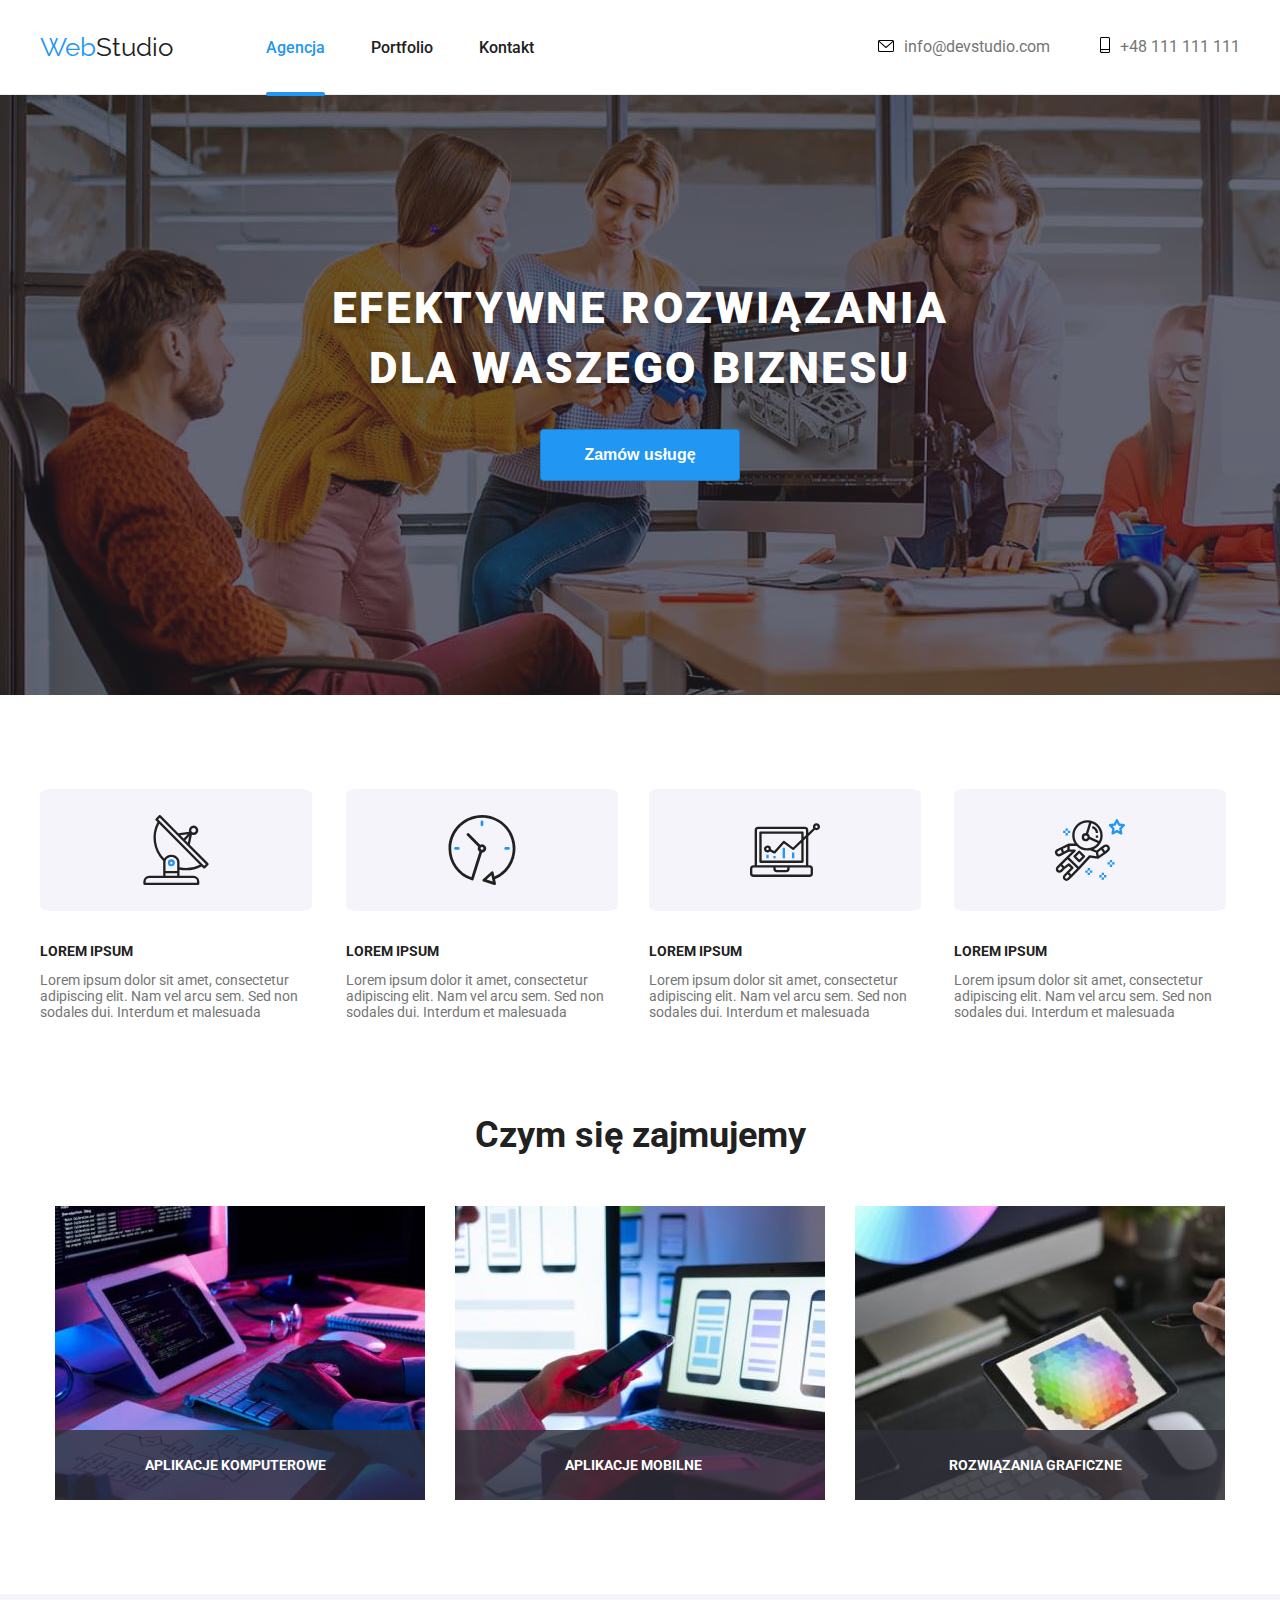
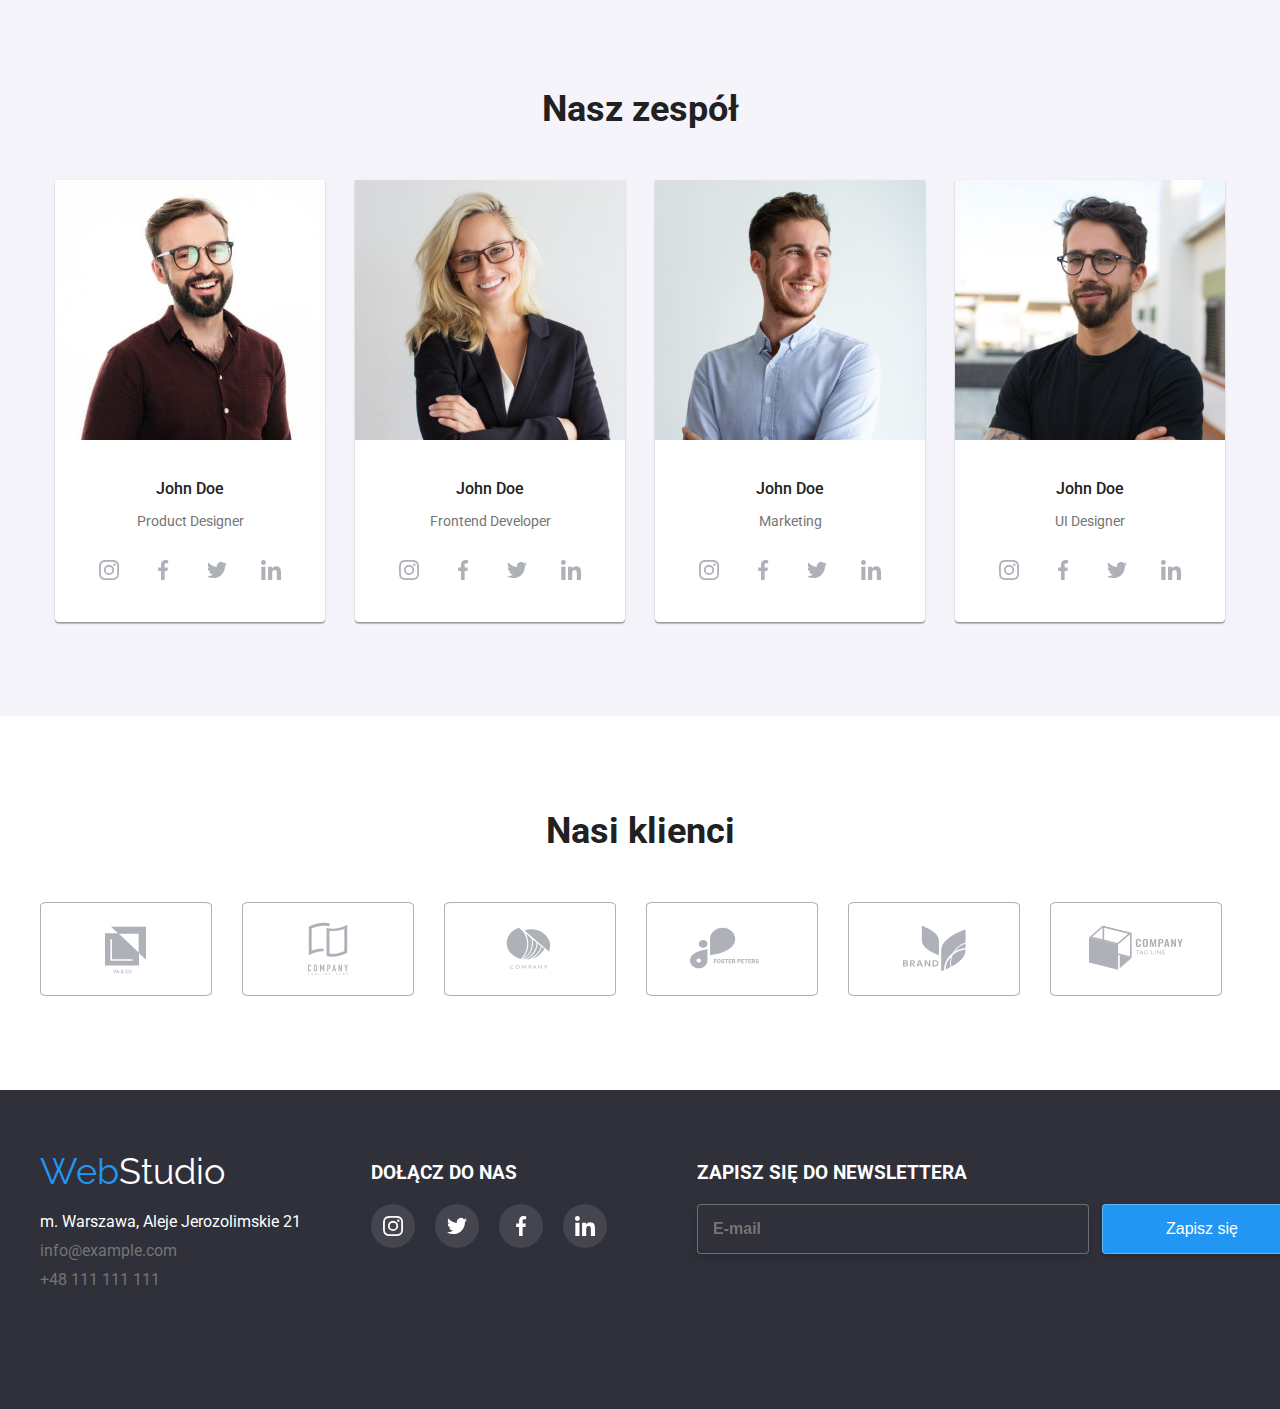
==== index.html @ e5d0d191 "Add files via upload" ====
<!DOCTYPE html>
<html lang="pl">
  <head>
    <meta charset="UTF-8" />
    <meta http-equiv="X-UA-Compatible" content="IE=edge" />
    <meta name="viewport" content="width=device-width, initial-scale=1.0" />
    <link rel="preconnect" href="https://fonts.googleapis.com" />
    <link rel="preconnect" href="https://fonts.gstatic.com" crossorigin />
    <link
      rel="stylesheet"
      href="./css/modern-normalize.css"
    />
    <link
      href="https://fonts.googleapis.com/css2?family=Kaushan+Script&family=Raleway:wght@700&family=Roboto:ital,wght@0,100;0,400;0,500;0,700;0,900;1,700&display=swap"
      rel="stylesheet"
    />
    <link rel="stylesheet" href="css/styles.css" />

    <title>Studio</title>
  </head>
  <body>
      <header class="main-header header-border">
        <div class="container main-header">
        <a class="logo" href="index.html" target="_blank">
          <span class="logo-web">Web</span>Studio</a
        >
       
        <nav>
          <ul class="social-links">
            <li>
              <a class="link active" href="index.html" target="_blank">Agencja</a>
            </li>
            <li>
              <a class="link" href="portfolio.html" target="_blank"
                >Portfolio</a
              >
            </li>
            <li>
              <a class="link" href="kontakt.html" target="_blank">Kontakt</a>
            </li></ul>
        </nav>
        <ul class="contact-style">
          <li> 
            <a class="mail" href="mailto:info@devstudio.com"
              > <svg width="16" height="12" class="icons-mail icons-header">
                <use  href="./images/icons.svg#message"></use>
              </svg>info@devstudio.com</a
            >
          </li>
          <li>
            <a class="tel" href="tel:+48111111111">
              <svg  width="10" height="16"class="icons-tel icons-header"><use href="./images/icons.svg#phone"></use></svg>+48 111 111 111</a>
          </li>
        </ul></div>
      </header>
      <main>
        <section class="section button-bg bg-img">
          <div class="container h1-styles">
            <h1 class="head1">
              EFEKTYWNE ROZWIĄZANIA<br />DLA WASZEGO BIZNESU
            </h1>
            <button type="submit" class="first-button" data-modal-open>Zamów usługę</button>
          </div>
        </section>
        <section class="section">
          <div class="container">
          <ul class="parent-style">
            <li class="solutions-desc">
              <div class="advantages-style"><svg class="advantages"><use href="./images/icons.svg#satelite"></use></svg></div>
              <h3 class="header3-style">LOREM IPSUM</h3>
              <p class="paragraph-desc">
                Lorem ipsum dolor sit amet, consectetur adipiscing elit. Nam vel
                arcu sem. Sed non sodales dui. Interdum et malesuada
              </p>
            </li>
            <li class="solutions-desc">
              <div class="advantages-style"><svg class="advantages"><use href="./images/icons.svg#clock"></use></svg></div>
              <h3 class="header3-style">LOREM IPSUM</h3>
              <p class="paragraph-desc">
                Lorem ipsum dolor it amet, consectetur adipiscing elit. Nam vel
                arcu sem. Sed non sodales dui. Interdum et malesuada
              </p>
            </li>
            <li class="solutions-desc">
              <div class="advantages-style"><svg class="advantages"><use href="./images/icons.svg#diagram"></use></svg></div>
              <h3 class="header3-style">LOREM IPSUM</h3>
              <p class="paragraph-desc">
                Lorem ipsum dolor sit amet, consectetur adipiscing elit. Nam vel
                arcu sem. Sed non sodales dui. Interdum et malesuada
              </p>
            </li>
            <li class="solutions-desc">
              <div class="advantages-style"><svg class="advantages"><use href="./images/icons.svg#astronaut"></use></svg></div>
              <h3 class="header3-style">LOREM IPSUM</h3>
              <p class="paragraph-desc">
                Lorem ipsum dolor sit amet, consectetur adipiscing elit. Nam vel
                arcu sem. Sed non sodales dui. Interdum et malesuada
              </p>
            </li>
          </ul></div>
        </section>
        <section class="section wwd">
          <div class="container">
          <h2 class="header2-style ">Czym się zajmujemy</h2>
          <ul class="work-spaces">
            <li class="work-area">
           <div class="work-desc">
            <p class="work-text dap">APLIKACJE KOMPUTEROWE</p></div>
              <img
                src="images/box1.jpg"
                width="370"
                height="294"
                alt="programowanie"
              />
            </li>
            <li class="work-area">
              <div class="work-desc">
                <p class="work-text mba">APLIKACJE MOBILNE</p></div>
              <img
                src="images/box2.jpg"
                width="370"
                height="294"
                alt="testowanie"
              />
            </li>
            <li class="work-area">
              <div class="work-desc">
                <p class="work-text gs">ROZWIĄZANIA GRAFICZNE</p></div>
              <img
                src="images/box3.jpg"
                width="370"
                height="294"
                alt="wizualizacja"
              />
            </li>
          </ul>
        </section></div>
        <section class="section team-bg">
          <div class="container">
            <h2 class="header2-style">Nasz zespół</h2>
            <ul class="cards-style">
              <li class="cards-style">
                <figure class="team-cards">
                  <img
                    src="images/img1.jpg"
                    width="270"
                    height="260"
                    alt=" John Doe product designer"
                  />
                  <figcaption>
                    <h3 class="mates-name">John Doe</h3>
                    <p class="workplace-style">Product Designer</p>
                    <div class="sc-mg">
                      <ul class="mates-list">
                      <li><a class="items-mates" href="#"><svg class="social-items" width="20" height="20"><use href="./images/icons.svg#instagram"></use></svg></a></li>
                      <li><a class="items-mates" href="#"><svg  class="social-items" width="20" height="20"><use href="./images/icons.svg#facebook"></use></svg></a></li>
                      <li><a class="items-mates" href="#"><svg class="social-items" width="20" height="20"><use href="./images/icons.svg#twitter"></use></svg></a></li>
                      <li><a class="items-mates" href="#"><svg  class="social-items" width="20" height="20"><use href="./images/icons.svg#linkedin"></use></svg></a></li>
                    </ul>
                    </div>
                  </figcaption>
                </figure>
              </li>
              <li class="cards-style">
                <figure class="team-cards">
                  <img
                    src="images/img2.jpg"
                    width="270"
                    height="260"
                    alt="John Doe Frontend Developer"
                  />
                  <figcaption>
                    <h3 class="mates-name">John Doe</h3>
                    <p class="workplace-style">Frontend Developer</p>
                    <div class="sc-mg">
                      <ul class="mates-list">
                      <li><a class="items-mates" href="#"><svg class="social-items" width="20" height="20"><use href="./images/icons.svg#instagram"></use></svg></a></li>
                      <li><a class="items-mates" href="#"><svg  class="social-items" width="20" height="20"><use href="./images/icons.svg#facebook"></use></svg></a></li>
                      <li><a class="items-mates" href="#"><svg class="social-items" width="20" height="20"><use href="./images/icons.svg#twitter"></use></svg></a></li>
                      <li><a class="items-mates" href="#"><svg  class="social-items" width="20" height="20"><use href="./images/icons.svg#linkedin"></use></svg></a></li>
                    </ul>
                    </div>
                  </figcaption>
                </figure>
              </li>
              <li class="cards-style">
                <figure class="team-cards">
                  <img
                    src="images/img3.jpg"
                    width="270"
                    height="260"
                    alt="John Doe Marketing"
                  />
                  <figcaption>
                    <h3 class="mates-name">John Doe</h3>
                    <p class="workplace-style">Marketing</p>
                    <div class="sc-mg">
                      <ul class="mates-list">
                      <li><a class="items-mates" href="#"><svg class="social-items" width="20" height="20"><use href="./images/icons.svg#instagram"></use></svg></a></li>
                      <li><a class="items-mates" href="#"><svg  class="social-items" width="20" height="20"><use href="./images/icons.svg#facebook"></use></svg></a></li>
                      <li><a class="items-mates" href="#"><svg class="social-items" width="20" height="20"><use href="./images/icons.svg#twitter"></use></svg></a></li>
                      <li><a class="items-mates" href="#"><svg  class="social-items" width="20" height="20"><use href="./images/icons.svg#linkedin"></use></svg></a></li>
                    </ul>
                    </div>
                  </figcaption>
                </figure>
              </li>
              <li class="cards-style">
                <figure class="team-cards">
                  <img
                    src="images/img4.jpg"
                    width="270"
                    height="260"
                    alt="John Doe UI Designer"
                  />
                  <figcaption>
                    <h3 class="mates-name">John Doe</h3>
                    <p class="workplace-style">UI Designer</p>
                    <div class="sc-mg">
                      <ul class="mates-list">
                      <li><a class="items-mates" href="#"><svg class="social-items" width="20" height="20"><use href="./images/icons.svg#instagram"></use></svg></a></li>
                      <li><a class="items-mates" href="#"><svg  class="social-items" width="20" height="20"><use href="./images/icons.svg#facebook"></use></svg></a></li>
                      <li><a class="items-mates" href="#"><svg class="social-items" width="20" height="20"><use href="./images/icons.svg#twitter"></use></svg></a></li>
                      <li><a class="items-mates" href="#"><svg  class="social-items" width="20" height="20"><use href="./images/icons.svg#linkedin"></use></svg></a></li>
                    </ul>
                    </div>
                  </figcaption>
                </figure>
              </li>
            </ul>
          </div>
        </section>
        <section class="section">
          <div class="container">
            <h2 class="clients">Nasi klienci</h2>
            <ul class="clients-style">
              <li class="customers"><a><svg width="106" height="60"><use class="customers-style" href="./images/icons.svg#logo1"></use></svg></a></li>
              <li class="customers"><a><svg width="106" height="60"><use class="customers-style" href="./images/icons.svg#logo2"></use></svg></a></li>
              <li class="customers"><a><svg width="106" height="60"><use class="customers-style" href="./images/icons.svg#logo3"></use></svg></a></li>
              <li class="customers"><a><svg width="106" height="60"><use class="customers-style" href="./images/icons.svg#logo4"></use></svg></a></li>
              <li class="customers"><a><svg width="106" height="60"><use class="customers-style" href="./images/icons.svg#logo5"></use></svg></a></li>
              <li class="customers"><a><svg width="106" height="60"><use class="customers-style" href="./images/icons.svg#logo6"></use></svg></a></li>
            </ul>
          </div>
        </section>
      </main>
        <footer class="ftr-style">
          <div class="container footer-style">
          <div>
            <a class="logo-ftr" href="index.html" class="logo" target="_blank">
            <span class="logo-web">Web</span>Studio</a>
          <adress>
            <ul class="ftr-links">
              <li>
                <a class="ftr-address" href="addres.html"
                  >m. Warszawa, Aleje Jerozolimskie 21</a
                >
              <li>
                <a class="ftr-mail" href="mailto:info@example.com"
                  >info@example.com</a
                >
              </li>
              <li>
                <a class="ftr-tel" href="tel:+48111111111">+48 111 111 111</a>
              </li>
            </ul></adress></div>
          <div class="join-us">
            <h3 class="join"> DOŁĄCZ DO NAS</h3>
            <ul class="join-list">
            <li><a class="circle" href="#"><svg width="20" height="20"><use class="social-items-pf" href="./images/icons.svg#instagram"></use></svg></a></li>
            <li><a class="circle" href="#"><svg width="20" height="20"><use class="social-items-pf" href="./images/icons.svg#twitter"></use></svg></a></li>
            <li><a class="circle"href="#"><svg width="20" height="20"><use class="social-items-pf" href="./images/icons.svg#facebook"></use></svg></a></li>
            <li><a class="circle" href="#"><svg width="20" height="20"><use class="social-items-pf" href="./images/icons.svg#linkedin"></use></svg></a></li>
            </ul>
          </div>
          <div class="join-us">
            <h3 class="join"> ZAPISZ SIĘ DO NEWSLETTERA</h3>
            <form>
            <label>
              <input type="email" name="email" class="signup-form" placeholder="E-mail"/>
            </label>
          </form><div class="btn-submit-ftr">
          <button type="submit" class="sign-up-btn" data-modal-open>Zapisz się</button>
          </div></div></div>

          <div class="overlay is-hidden" data-modal>    
          <div class="modal"><button type="button" data-modal-close class="close-btn">X</button>
            </div>
          </div>
        </footer>
        <script src="./js/modal.js">
        </script>
  </body>

</html>
---- css/styles.css ----
:root {
  --color: #212121;
  --logo-color: #2196f3;
  --logo-ftr: #ffffff;
  --background: #e5e5e5;
  --paragraph-color: #757575;
  --team-background-color: #f5f4fa;
  --ftr-background: #2f303a;
  --border-color: #eeeeee;
  --header-border: #ececec;
  --social-items: rgba(175, 177, 184, 1);
  --social-items-bg: rgba(255, 255, 255, 0.1);
  --team-icons: #afb1b8;
}
:hover,
:focus {
  transition: 250ms cubic-bezier(0.4, 0, 0.2, 1);
}
* {
  padding: 0;
  margin: 0;
}
body {
  font-family: "Roboto", sans-serif;
  color: var(--color);
}
.container {
  width: 1200px;
  margin: 0 auto;
}

.main-header {
  display: flex;
  align-items: center;
}
.header-border {
  border-bottom: 1px solid var(--header-border);
  padding: 32px 0;
}

.logo {
  font-family: "Raleway";
  font-size: 26px;
  text-decoration: none;
  color: var(--color);
  display: flex;
  margin-right: 93px;
}

.logo-web {
  color: var(--logo-color);
}

.social-links {
  text-decoration: none;
  display: inline-flex;
  list-style: none;
  font-weight: 500;
  align-items: center;
  text-decoration: none;
  column-gap: 46px;
  color: var(--color);
}

.link {
  text-decoration: none;
  color: var(--color);
  list-style: none;
  display: flex;
  align-items: center;
}
.link:hover,
.link:focus {
  color: var(--logo-color);
}
.active {
  color: var(--logo-color);
  position: relative;
}
.active::after {
  background: var(--logo-color);
  border-radius: 2px;
  position: absolute;
  content: "";
  width: 100%;
  height: 4px;
  bottom: -39px;
}

.contact-style {
  text-decoration: none;
  display: flex;
  list-style: none;
  color: var(--paragraph-color);
  column-gap: 20px;
  margin-left: auto;
}
.contact-style a:hover svg {
  fill: var(--logo-color);
}
.icons-mail {
  margin-right: 10px;
  display: inline-flex;
}
.icons-tel {
  margin-left: 30px;
  margin-right: 10px;
}
.icons-header:hover,
.icons-header:focus {
  fill: var(--logo-color);
}

.mail {
  text-decoration: none;
  color: var(--paragraph-color);
  list-style: none;
}
.mail:hover,
.mail:focus {
  color: var(--logo-color);
}

.tel {
  text-decoration: none;
  color: var(--paragraph-color);
  list-style: none;
  display: inline-flex;
}
.tel:hover,
.tel:focus {
  color: var(--logo-color);
}

.section {
  padding-top: 94px;
  padding-bottom: 94px;
}
.button-bg {
  background-color: var(--ftr-background);
}
.h1-styles {
  padding-top: 90px;
  padding-bottom: 90px;
}
.bg-img {
  background: var(--color);
  background: linear-gradient(
      to right,
      rgba(47, 48, 58, 0.4),
      rgba(47, 48, 58, 0.4)
    ),
    url("../images/Img15.jpg");
  background-repeat: no-repeat;
  background-size: cover;
  max-width: 1600px;
  margin: 0 auto;
}
.head1 {
  text-align: center;
  justify-content: center;
  display: flex;
  font-size: 44px;
  letter-spacing: 0.06em;
  color: var(--logo-ftr);
  line-height: 1.36;
  text-shadow: 0px 4px 4px rgba(0, 0, 0, 0.25);
  font-weight: 900;
  line-height: 1, 37;
}
.first-button {
  background-color: var(--logo-color);
  color: var(--logo-ftr);
  text-align: center;
  font-size: 16px;
  cursor: pointer;
  font-weight: 700;
  line-height: 1.9;
  display: flex;
  justify-content: center;
  margin: 30px auto;
  width: 200px;
  border: 1px solid rgba(0, 0, 0, 0.15);
  border-radius: 4px;
  padding: 10px 40px;
}

.parent-style {
  display: flex;
  align-items: center;
  column-gap: 20px;
}
.solutions-desc {
  display: flex;
  flex-direction: column;
  text-decoration: none;
  text-align: center;
  list-style: none;
}
.advantages {
  align-items: center;
  fill: var(--team-background-color);
  width: 70px;
  height: 70px;
  margin-top: 25px;
}
.advantages-style {
  width: 270px;
  height: 120px;
  background-color: var(--team-background-color);
  border: 1px solid var(--team-background-color);
  border-radius: 4%;
  margin-bottom: 30px;
}

.header3-style {
  font-size: 14px;
  font-weight: 700;
  line-height: 1.5;
  text-decoration: none;
  display: flex;
  padding-bottom: 10px;
}
.paragraph-desc {
  font-size: 14px;
  text-decoration: none;
  color: var(--paragraph-color);
  display: flex;
  text-align: left;
}
.team-bg {
  background-color: var(--team-background-color);
}

.header2-style {
  font-size: 36px;
  color: var(--color);
  text-align: center;
  display: block;
  margin-bottom: 50px;
  border-radius: 4px;
}
.wwd {
  padding-top: 0px;
}
.work-spaces {
  display: flex;
  align-items: center;
  text-decoration: none;
  list-style: none;
  justify-content: center;
  column-gap: 30px;
}
.work-area {
  text-decoration: none;
  justify-content: center;
  list-style: none;
  display: flex;
  align-items: center;
  position: relative;
  bottom: 0;
}
.work-desc {
  position: absolute;
  width: 100%;
  height: 70px;
  background: rgba(47, 48, 58, 0.8);
  left: 210x;
  bottom: 0;
}
.work-text {
  color: var(--logo-ftr);
  position: absolute;
  display: flex;
  text-align: center;
  justify-content: center;
  font-weight: 700;
  font-size: 14px;
  line-height: 16px;
  text-transform: uppercase;
}
.dap {
  padding: 27px 90px;
}
.mba {
  padding: 27px 110px;
}
.gs {
  padding: 27px 94px;
}
.cards-style {
  display: flex;
  column-gap: 30px;
  justify-content: center;
  text-align: center;
}
.team-cards {
  box-shadow: 0px 1px 3px rgba(0, 0, 0, 0.12), 0px 1px 1px rgba(0, 0, 0, 0.14),
    0px 2px 1px rgba(0, 0, 0, 0.2);
  border-radius: 0px 0px 4px 4px;
  line-height: 1.5;
  display: inline;
  justify-content: center;
  text-align: center;
  background-color: var(--logo-ftr);
}
.mates-name {
  font-size: 16px;
  font-weight: 500;
  text-decoration: none;
  display: flex;
  justify-content: center;
  text-align: center;
  padding: 30px 99px 10px;
}
.workplace-style {
  font-size: 14px;
  font-weight: 400px;
  text-decoration: none;
  color: var(--paragraph-color);
  display: flex;
  justify-content: center;
  text-align: center;
}
.sc-mg {
  margin-top: 16px;
}
.mates-list {
  list-style: none;
  display: flex;
  justify-content: center;
  align-items: center;
  column-gap: 10px;
  margin-bottom: 30px;
}

.items-mates {
  display: flex;
  align-items: center;
  justify-content: center;
  fill: var(--team-icons);
  width: 44px;
  height: 44px;
  border-radius: 50%;
}
.items-mates:hover {
  background-color: var(--logo-color);
  display: flex;
  justify-content: center;
  align-items: center;
  width: 44px;
  height: 44px;
}
.items-mates:hover svg {
  fill: var(--logo-ftr);
}
.social-items {
  fill: var(--team-icons);
  column-gap: 30px;
  align-items: center;
  cursor: pointer;
  display: flex;
}
.clients {
  font-size: 36px;
  text-align: center;
  font-weight: 700;
}
.clients-style {
  list-style: none;
  display: inline-flex;
  gap: 30px;
  align-items: center;
  margin-top: 50px;
}

.customers {
  border: 1px solid var(--social-items);
  border-radius: 4%;
  display: flex;
  justify-content: center;
  align-items: center;
  width: 170px;
  height: 92px;
  cursor: pointer;
}
.customers a {
  display: flex;
  justify-content: center;
  align-items: center;
  width: 100%;
  height: 100%;
}
.customers:hover {
  border: 1px solid var(--logo-color);
}
.customers a:hover svg {
  --social-items: var(--logo-color);
}

.customers-style {
  fill: var(--social-items);
  padding: 18px 32px;
}
.ftr-style {
  background-color: var(--ftr-background);
  text-decoration: none;
  display: block;
  align-items: center;
  padding: 60px 0px;
}
.footer-style {
  display: flex;
}
.logo-ftr {
  color: var(--logo-ftr);
  text-decoration: none;
  font-size: 36px;
  font-family: "Raleway";
  display: block;
  align-items: center;
}
.ftr-address {
  color: var(--logo-ftr);
  cursor: pointer;
  text-decoration: none;
  list-style: none;
}
.ftr-road {
  list-style: none;
  text-decoration: none;
}
.ftr-links {
  list-style: none;
  margin-top: 20px;
}

.ftr-mail {
  color: var(--paragraph-color);
  padding-top: 10px;
  list-style: none;
  text-decoration: none;
  display: block;
  align-items: center;
}
.ftr-mail:hover,
.ftr-mail:focus {
  color: var(--logo-color);
}
.ftr-tel {
  color: var(--paragraph-color);
  padding-top: 10px;
  display: block;
  list-style: none;
  text-decoration: none;
  padding-bottom: 60px;
}
.ftr-tel:hover,
.ftr-tel:focus {
  color: var(--logo-color);
}
.join-us {
  flex-direction: column;
  justify-content: center;
  gap: 30px;
  margin-top: 12px;
  margin-left: 70px;
}

.join {
  color: var(--logo-ftr);
  justify-content: center;
}
.join-list {
  list-style: none;
  display: flex;
}

.signup-form {
  background-color: var(--ftr-background);
  font-size: 16px;
  cursor: pointer;
  font-weight: 700;
  display: flex;
  justify-content: center;
  border-radius: 4px;
  position: absolute;
  width: 360px;
  border: 1px solid rgba(255, 255, 255, 0.3);
  filter: drop-shadow(0px 4px 4px rgba(0, 0, 0, 0.15));
  border-radius: 4px;
  margin-top: 20px;
  padding: 15px;
  font-weight: 400px;
}
.btn-submit-ftr {
  margin-top: 20px;
  margin-left: 405px;
}
.sign-up-btn {
  position: absolute;
  width: 200px;
  height: 50px;
  background-color: var(--logo-color);
  box-shadow: 0px 4px 4px rgba(0, 0, 0, 0.15);
  border: 1px solid rgba(255, 255, 255, 0.3);
  border-radius: 4px;
  cursor: pointer;
  color: var(--logo-ftr);
  font-weight: 700px;
  font-size: 16px;
  display: flex;
  justify-content: center;
  align-items: center;
}
.circle {
  padding: 12px;
  background-color: var(--social-items-bg);
  border-radius: 50%;
  display: flex;
  align-items: center;
  justify-content: center;
  margin-top: 20px;
  margin-right: 20px;
}
.circle:hover {
  background-color: var(--logo-color);
}
.circle:hover svg {
  fill: var(--logo-color);
}
.email {
  margin-bottom: 20px;
  background-color: var(--ftr-background);
}
.overlay {
  position: fixed;
  width: 100%;
  height: 100%;
  left: 0;
  top: 0;
  background-color: rgba(0, 0, 0, 0.2);
  display: flex;
  justify-content: center;
  align-items: center;
  transition: 250ms ease-in-out;
}
.is-hidden {
  pointer-events: none;
  visibility: hidden;
  opacity: 0;
  transform: translateX(-50%) translateY(-50%) scale(0) rotate(0deg)
    skew(40deg, 40deg);
  cursor: pointer;
}
.modal {
  width: 528px;
  height: 581px;
  background-color: #ffffff;
  position: relative;
}
.close-btn {
  width: 30px;
  height: 30px;
  border-radius: 50%;
  border: 1px solid rgba(0, 0, 0, 0.1);
  position: absolute;
  top: 8px;
  right: 8px;
  cursor: pointer;
}
.social-items-pf {
  fill: var(--logo-ftr);
  column-gap: 10px;
  align-items: center;
  cursor: pointer;
}

.button-items {
  display: flex;
  justify-content: center;
  align-items: center;
  margin-bottom: 50px;
  list-style: none;
  text-decoration: none;
  column-gap: 8px;
}
.btn-types {
  font-size: 16px;
  cursor: pointer;
  font-weight: 500;
  text-decoration: none;
  display: inline-flex;
  text-align: center;
  padding: 6px 20px;
  justify-content: center;
  gap: 10px;
  border: 1px solid var(--border-color);
  border-radius: 6%;
}
.btn-types:hover,
.btn-types:focus {
  background-color: var(--logo-color);
  color: var(--logo-ftr);
  box-shadow: 0px 3px 1px rgba(0, 0, 0, 0.1), 0px 1px 2px rgba(0, 0, 0, 0.08),
    0px 2px 2px rgba(0, 0, 0, 0.12);
}
.btn-types:active {
  background-color: var(--logo-color);
  color: var(--logo-ftr);
}
.cards-style-pf {
  display: flex;
  justify-content: center;
  flex-wrap: wrap;
  gap: 30px;
}
.projects-pf {
  align-items: center;
  justify-content: center;
  border-left: 1px solid var(--border-color);
  border-right: 1px solid var(--border-color);
  border-bottom: 1px solid var(--border-color);
  list-style: none;
}
.projects-pf:hover {
  box-shadow: 0px 3px 1px rgba(0, 0, 0, 0.1), 0px 1px 2px rgba(0, 0, 0, 0.08),
    0px 2px 2px rgba(0, 0, 0, 0.12);
  cursor: pointer;
}
.projects-pf:hover .cards-overlay {
  transform: translateY(0);
  opacity: 1;
}
.img-box {
  overflow: hidden;
  position: relative;
}
.cards-overlay {
  position: absolute;
  top: 0;
  left: 0;
  width: 100%;
  height: 100%;
  background-color: rgba(33, 150, 243, 0.9);
  transform: translateY(100%);
  transition: 250ms cubic-bezier(0.4, 0, 0.2, 1);
  opacity: 0;
}
.cards-desc {
  font-family: "Roboto";
  font-weight: 400;
  font-size: 18px;
  line-height: 28px;
  color: var(--logo-ftr);
  padding: 49px 45px 49px 24px;
}
.img-pf {
  vertical-align: bottom;
}
.h3pf {
  padding: 20px 24px 4px 24px;
}
.paragraph-pf {
  font-size: 14px;
  text-decoration: none;
  color: var(--paragraph-color);
  display: flex;
  align-items: center;
  padding: 0 24px 20px;
}
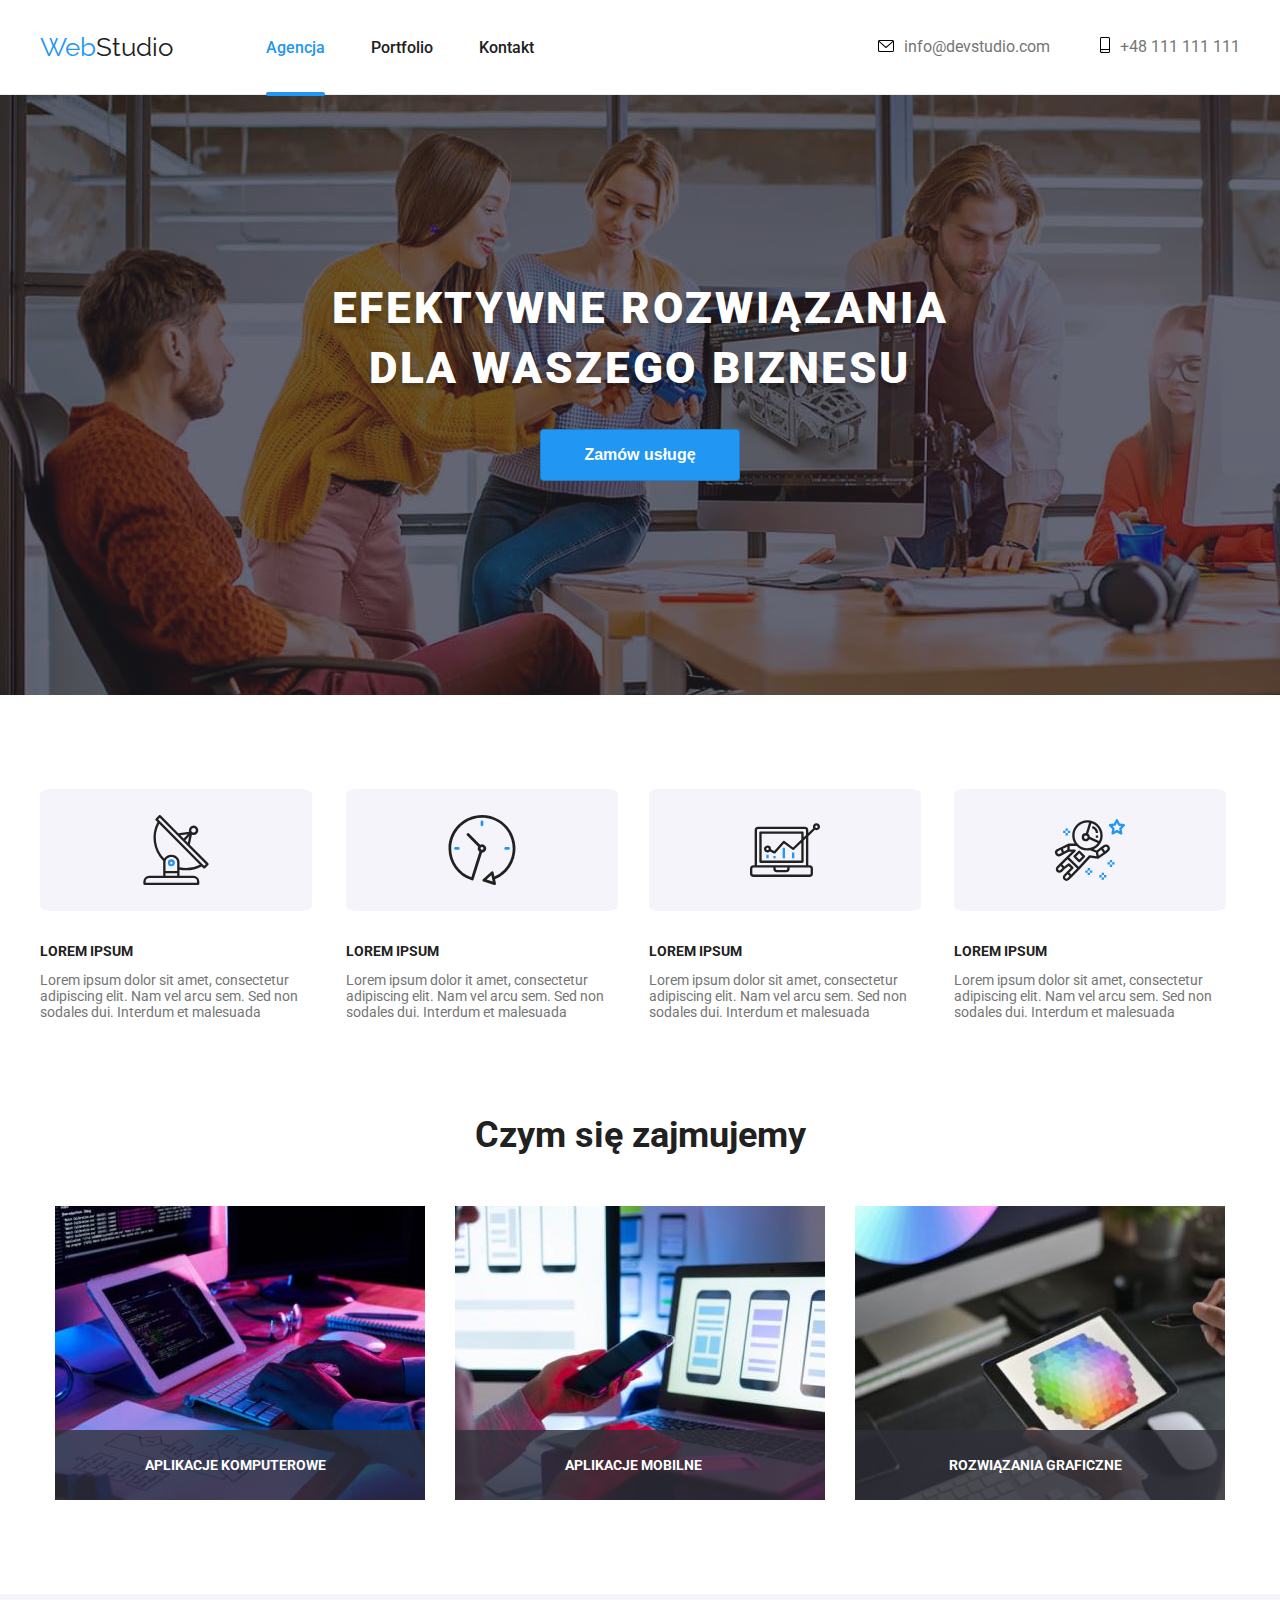
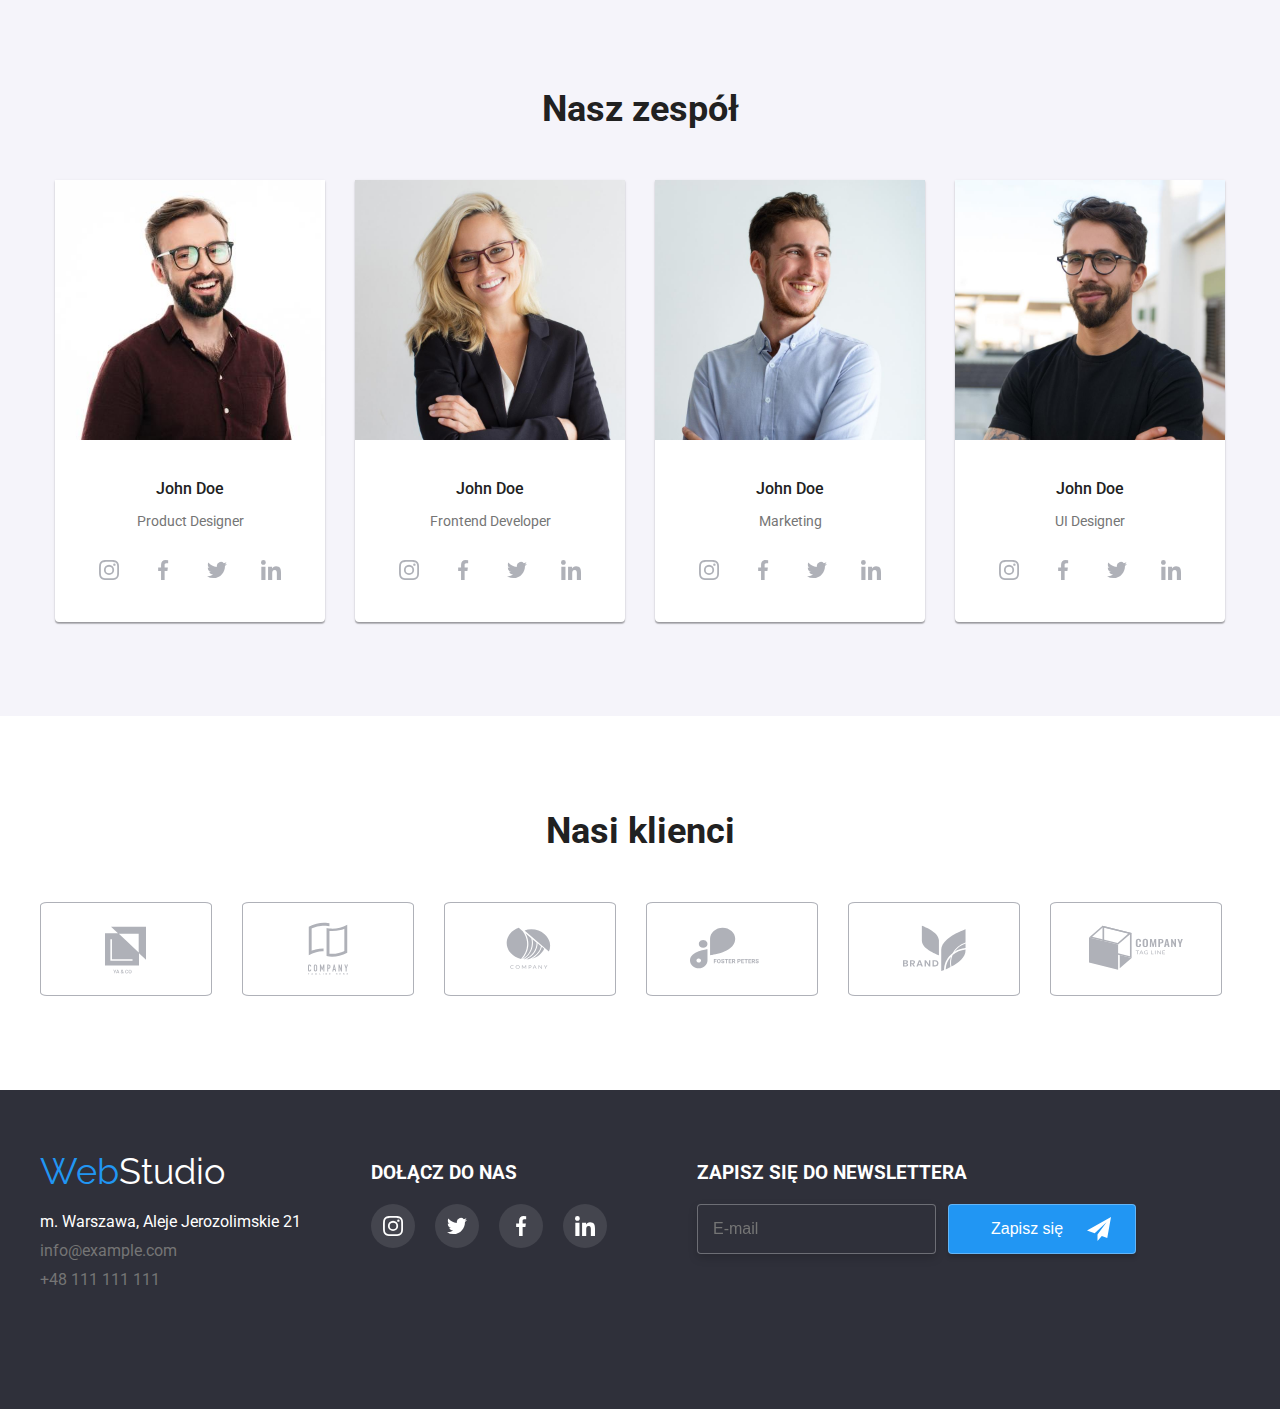
==== commit 9dcdc5eb: "Add files via upload" ====
--- a/index.html
+++ b/index.html
@@ -275,13 +275,16 @@
           </div>
           <div class="join-us">
             <h3 class="join"> ZAPISZ SIĘ DO NEWSLETTERA</h3>
-            <form>
+            <form class="sign-up-form">
             <label>
-              <input type="email" name="email" class="signup-form" placeholder="E-mail"/>
+              <input type="email" name="email" class="signup-input" placeholder="E-mail"/>
             </label>
-          </form><div class="btn-submit-ftr">
-          <button type="submit" class="sign-up-btn" data-modal-open>Zapisz się</button>
-          </div></div></div>
+          <button type="submit" class="sign-up-btn" >
+            Zapisz się
+            <svg width="24" height="24"><use href="./images/icons.svg#form-send"></use></svg>
+          </button>
+        </form>  
+      </div>
 
           <div class="overlay is-hidden" data-modal>    
           <div class="modal"><button type="button" data-modal-close class="close-btn">X</button>
--- a/css/styles.css
+++ b/css/styles.css
@@ -475,32 +475,29 @@
   list-style: none;
   display: flex;
 }
-
-.signup-form {
+.sign-up-form {
+  display: flex;
+  align-items: center;
+  margin-top: 20px;
+  column-gap: 12px;
+}
+.signup-input {
   background-color: var(--ftr-background);
   font-size: 16px;
   cursor: pointer;
-  font-weight: 700;
-  display: flex;
-  justify-content: center;
+  font-weight: 400;
   border-radius: 4px;
-  position: absolute;
-  width: 360px;
   border: 1px solid rgba(255, 255, 255, 0.3);
   filter: drop-shadow(0px 4px 4px rgba(0, 0, 0, 0.15));
   border-radius: 4px;
-  margin-top: 20px;
   padding: 15px;
-  font-weight: 400px;
-}
-.btn-submit-ftr {
-  margin-top: 20px;
-  margin-left: 405px;
+}
+.signup-input:hover,
+.signup-input:focus {
+  background-color: var(--ftr-background);
 }
 .sign-up-btn {
-  position: absolute;
-  width: 200px;
-  height: 50px;
+  padding: 12px 24px 12px 42px;
   background-color: var(--logo-color);
   box-shadow: 0px 4px 4px rgba(0, 0, 0, 0.15);
   border: 1px solid rgba(255, 255, 255, 0.3);
@@ -512,6 +509,10 @@
   display: flex;
   justify-content: center;
   align-items: center;
+  column-gap: 24px;
+}
+.sign-up-btn svg {
+  fill: #ffffff;
 }
 .circle {
   padding: 12px;
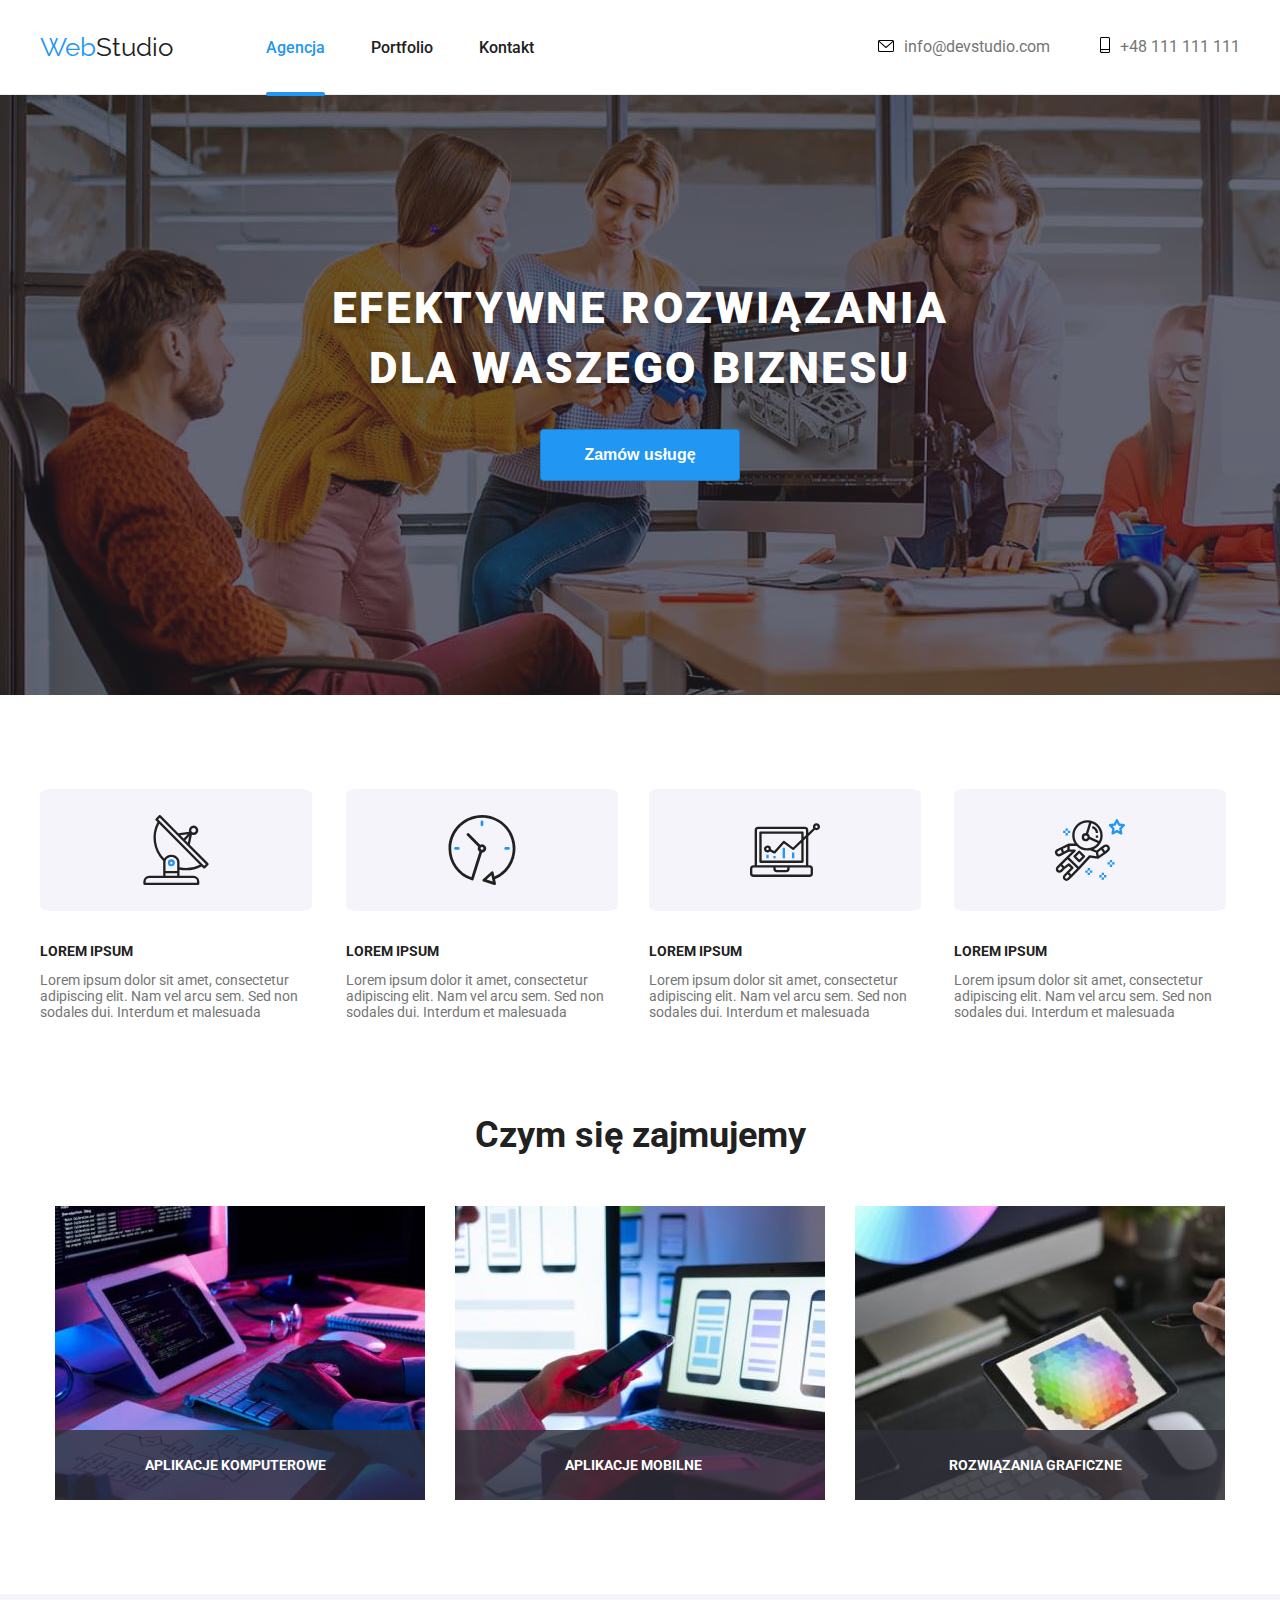
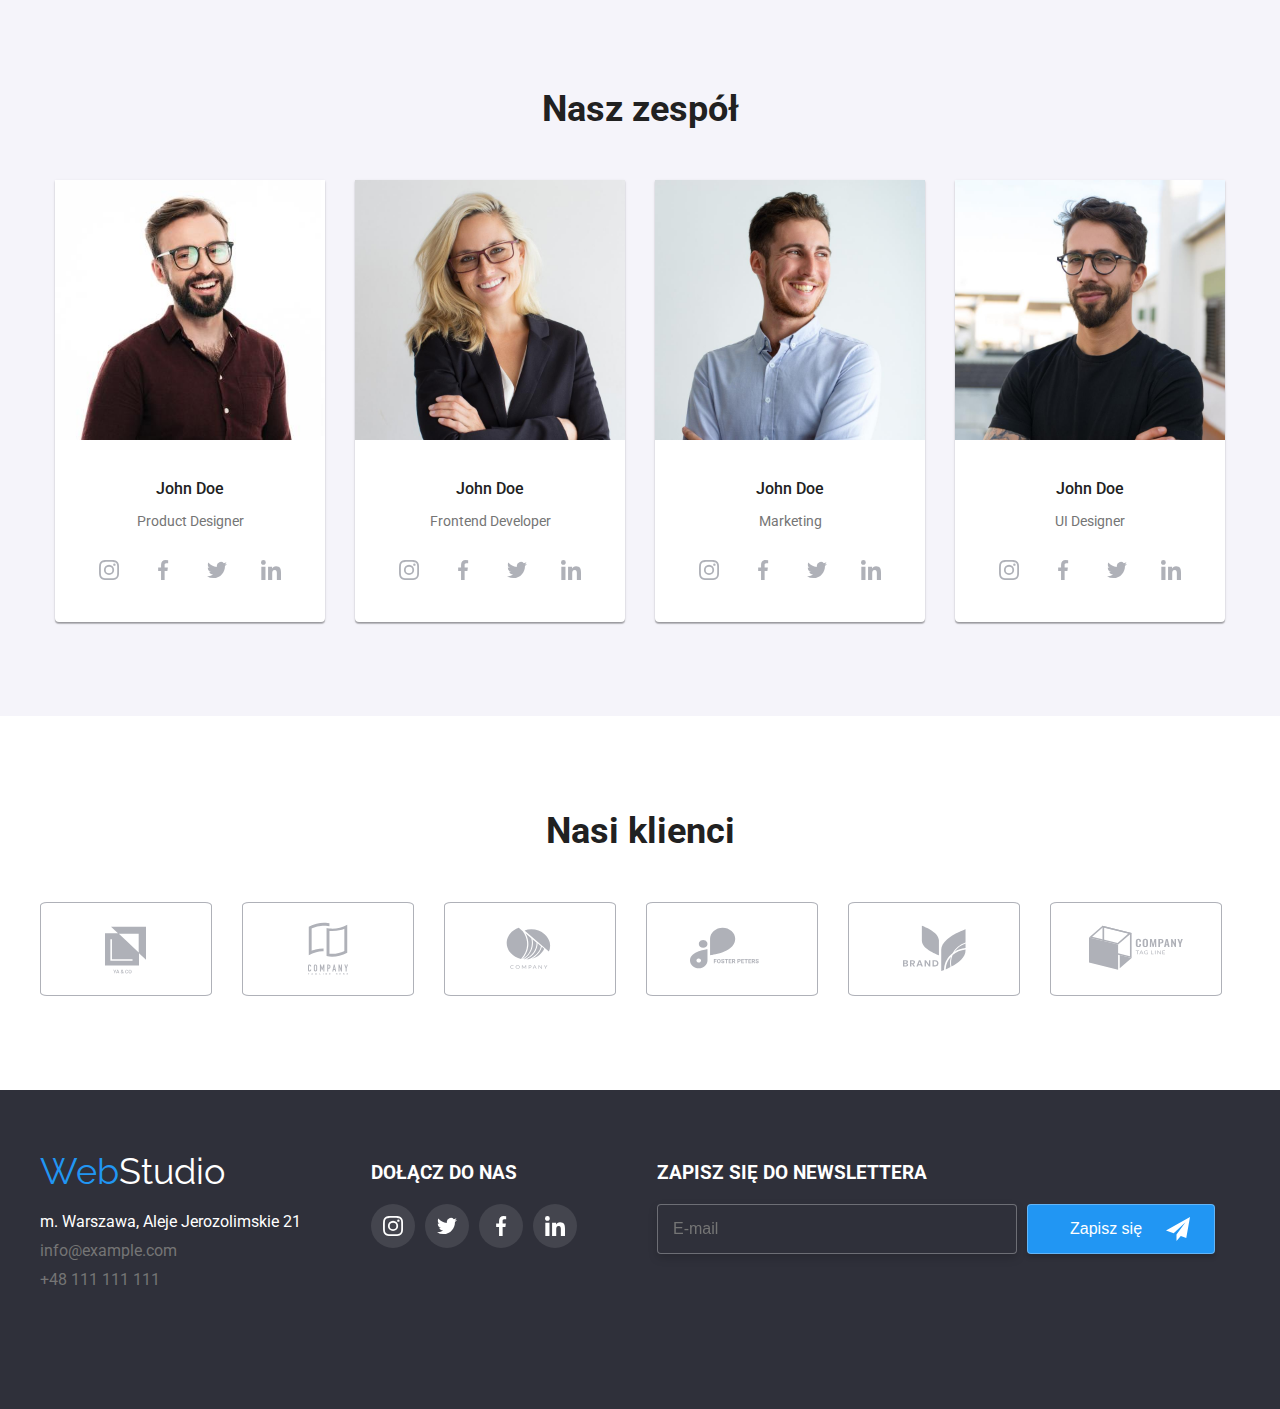
==== commit 71dce3ed: "Add files via upload" ====
--- a/index.html
+++ b/index.html
@@ -19,44 +19,43 @@
     <title>Studio</title>
   </head>
   <body>
-      <header class="main-header header-border">
-        <div class="container main-header">
+      <header class="header header--border">
+        <div class="container header">
         <a class="logo" href="index.html" target="_blank">
-          <span class="logo-web">Web</span>Studio</a
+          <span class="logo--studio">Web</span>Studio</a
         >
-       
         <nav>
           <ul class="social-links">
             <li>
-              <a class="link active" href="index.html" target="_blank">Agencja</a>
+              <a class="social-links__link link--active" href="index.html" target="_blank">Agencja</a>
             </li>
             <li>
-              <a class="link" href="portfolio.html" target="_blank"
+              <a class="social-links__link" href="portfolio.html" target="_blank"
                 >Portfolio</a
               >
             </li>
             <li>
-              <a class="link" href="kontakt.html" target="_blank">Kontakt</a>
+              <a class="social-links__link" href="kontakt.html" target="_blank">Kontakt</a>
             </li></ul>
         </nav>
-        <ul class="contact-style">
+        <ul class="contact-list">
           <li> 
-            <a class="mail" href="mailto:info@devstudio.com"
-              > <svg width="16" height="12" class="icons-mail icons-header">
+            <a class="contact-list__mail" href="mailto:info@devstudio.com"
+              > <svg width="16" height="12" class="contact-list__mail-icon icons-active">
                 <use  href="./images/icons.svg#message"></use>
               </svg>info@devstudio.com</a
             >
           </li>
           <li>
-            <a class="tel" href="tel:+48111111111">
-              <svg  width="10" height="16"class="icons-tel icons-header"><use href="./images/icons.svg#phone"></use></svg>+48 111 111 111</a>
+            <a class="contact-list__tel" href="tel:+48111111111">
+              <svg  width="10" height="16"class="contact-list__tel-icon icons-active"><use href="./images/icons.svg#phone"></use></svg>+48 111 111 111</a>
           </li>
         </ul></div>
       </header>
       <main>
-        <section class="section button-bg bg-img">
-          <div class="container h1-styles">
-            <h1 class="head1">
+        <section class="section background-img">
+          <div class="container first-header">
+            <h1 class="first-header__style">
               EFEKTYWNE ROZWIĄZANIA<br />DLA WASZEGO BIZNESU
             </h1>
             <button type="submit" class="first-button" data-modal-open>Zamów usługę</button>
@@ -64,48 +63,48 @@
         </section>
         <section class="section">
           <div class="container">
-          <ul class="parent-style">
-            <li class="solutions-desc">
-              <div class="advantages-style"><svg class="advantages"><use href="./images/icons.svg#satelite"></use></svg></div>
-              <h3 class="header3-style">LOREM IPSUM</h3>
-              <p class="paragraph-desc">
+          <ul class="possibilities-list">
+            <li class="possibilities-list__item">
+              <div class="possibilities-list__div"><svg class="possibilities-list__svg"><use href="./images/icons.svg#satelite"></use></svg></div>
+              <h3 class="possibilities-list__h3">LOREM IPSUM</h3>
+              <p class="possibilities-list__paragraph">
                 Lorem ipsum dolor sit amet, consectetur adipiscing elit. Nam vel
                 arcu sem. Sed non sodales dui. Interdum et malesuada
               </p>
             </li>
-            <li class="solutions-desc">
-              <div class="advantages-style"><svg class="advantages"><use href="./images/icons.svg#clock"></use></svg></div>
-              <h3 class="header3-style">LOREM IPSUM</h3>
-              <p class="paragraph-desc">
+            <li class="possibilities-list__item">
+              <div class="possibilities-list__div"><svg class="possibilities-list__svg"><use href="./images/icons.svg#clock"></use></svg></div>
+              <h3 class="possibilities-list__h3">LOREM IPSUM</h3>
+              <p class="possibilities-list__paragraph">
                 Lorem ipsum dolor it amet, consectetur adipiscing elit. Nam vel
                 arcu sem. Sed non sodales dui. Interdum et malesuada
               </p>
             </li>
-            <li class="solutions-desc">
-              <div class="advantages-style"><svg class="advantages"><use href="./images/icons.svg#diagram"></use></svg></div>
-              <h3 class="header3-style">LOREM IPSUM</h3>
-              <p class="paragraph-desc">
+            <li class="possibilities-list__item">
+              <div class="possibilities-list__div"><svg class="possibilities-list__svg"><use href="./images/icons.svg#diagram"></use></svg></div>
+              <h3 class="possibilities-list__h3">LOREM IPSUM</h3>
+              <p class="possibilities-list__paragraph">
                 Lorem ipsum dolor sit amet, consectetur adipiscing elit. Nam vel
                 arcu sem. Sed non sodales dui. Interdum et malesuada
               </p>
             </li>
-            <li class="solutions-desc">
-              <div class="advantages-style"><svg class="advantages"><use href="./images/icons.svg#astronaut"></use></svg></div>
-              <h3 class="header3-style">LOREM IPSUM</h3>
-              <p class="paragraph-desc">
+            <li class="possibilities-list__item">
+              <div class="possibilities-list__div"><svg class="possibilities-list__svg"><use href="./images/icons.svg#astronaut"></use></svg></div>
+              <h3 class="possibilities-list__h3">LOREM IPSUM</h3>
+              <p class="possibilities-list__paragraph">
                 Lorem ipsum dolor sit amet, consectetur adipiscing elit. Nam vel
                 arcu sem. Sed non sodales dui. Interdum et malesuada
               </p>
             </li>
           </ul></div>
         </section>
-        <section class="section wwd">
+        <section class="section section-style">
           <div class="container">
-          <h2 class="header2-style ">Czym się zajmujemy</h2>
+          <h2 class="header-secondary">Czym się zajmujemy</h2>
           <ul class="work-spaces">
-            <li class="work-area">
-           <div class="work-desc">
-            <p class="work-text dap">APLIKACJE KOMPUTEROWE</p></div>
+            <li class="work-spaces__list">
+           <div class="work-spaces__div">
+            <p class="work-spaces__paragraph computer-app">APLIKACJE KOMPUTEROWE</p></div>
               <img
                 src="images/box1.jpg"
                 width="370"
@@ -113,9 +112,9 @@
                 alt="programowanie"
               />
             </li>
-            <li class="work-area">
-              <div class="work-desc">
-                <p class="work-text mba">APLIKACJE MOBILNE</p></div>
+            <li class="work-spaces__list">
+              <div class="work-spaces__div">
+                <p class="work-spaces__paragraph mobile-app">APLIKACJE MOBILNE</p></div>
               <img
                 src="images/box2.jpg"
                 width="370"
@@ -123,24 +122,24 @@
                 alt="testowanie"
               />
             </li>
-            <li class="work-area">
-              <div class="work-desc">
-                <p class="work-text gs">ROZWIĄZANIA GRAFICZNE</p></div>
+            <li class="work-spaces__list">
+              <div class="work-spaces__div">
+                <p class="work-spaces__paragraph graphics-solutions">ROZWIĄZANIA GRAFICZNE</p></div>
               <img
                 src="images/box3.jpg"
                 width="370"
                 height="294"
-                alt="wizualizacja"
+                alt="rozwiązania graficzne"
               />
             </li>
           </ul>
         </section></div>
-        <section class="section team-bg">
+        <section class="section team-background">
           <div class="container">
-            <h2 class="header2-style">Nasz zespół</h2>
-            <ul class="cards-style">
-              <li class="cards-style">
-                <figure class="team-cards">
+            <h2 class="header-secondary">Nasz zespół</h2>
+            <ul class="team-cards">
+              <li class="team-cards">
+                <figure class="team-cards__figure">
                   <img
                     src="images/img1.jpg"
                     width="270"
@@ -148,21 +147,21 @@
                     alt=" John Doe product designer"
                   />
                   <figcaption>
-                    <h3 class="mates-name">John Doe</h3>
-                    <p class="workplace-style">Product Designer</p>
-                    <div class="sc-mg">
-                      <ul class="mates-list">
-                      <li><a class="items-mates" href="#"><svg class="social-items" width="20" height="20"><use href="./images/icons.svg#instagram"></use></svg></a></li>
-                      <li><a class="items-mates" href="#"><svg  class="social-items" width="20" height="20"><use href="./images/icons.svg#facebook"></use></svg></a></li>
-                      <li><a class="items-mates" href="#"><svg class="social-items" width="20" height="20"><use href="./images/icons.svg#twitter"></use></svg></a></li>
-                      <li><a class="items-mates" href="#"><svg  class="social-items" width="20" height="20"><use href="./images/icons.svg#linkedin"></use></svg></a></li>
+                    <h3 class="team-cards__name">John Doe</h3>
+                    <p class="team-cards__workplace">Product Designer</p>
+                    <div class="team-cards--style">
+                      <ul class="team-cards__list">
+                      <li><a class="team-cards__items" href="#"><svg class="team-cards__svg" width="20" height="20"><use href="./images/icons.svg#instagram"></use></svg></a></li>
+                      <li><a class="team-cards__items" href="#"><svg  class="team-cards__svg" width="20" height="20"><use href="./images/icons.svg#facebook"></use></svg></a></li>
+                      <li><a class="team-cards__items" href="#"><svg class="team-cards__svg" width="20" height="20"><use href="./images/icons.svg#twitter"></use></svg></a></li>
+                      <li><a class="team-cards__items" href="#"><svg  class="team-cards__svg" width="20" height="20"><use href="./images/icons.svg#linkedin"></use></svg></a></li>
                     </ul>
                     </div>
                   </figcaption>
                 </figure>
               </li>
-              <li class="cards-style">
-                <figure class="team-cards">
+              <li class="team-cards">
+                <figure class="team-cards__figure">
                   <img
                     src="images/img2.jpg"
                     width="270"
@@ -170,21 +169,21 @@
                     alt="John Doe Frontend Developer"
                   />
                   <figcaption>
-                    <h3 class="mates-name">John Doe</h3>
-                    <p class="workplace-style">Frontend Developer</p>
-                    <div class="sc-mg">
-                      <ul class="mates-list">
-                      <li><a class="items-mates" href="#"><svg class="social-items" width="20" height="20"><use href="./images/icons.svg#instagram"></use></svg></a></li>
-                      <li><a class="items-mates" href="#"><svg  class="social-items" width="20" height="20"><use href="./images/icons.svg#facebook"></use></svg></a></li>
-                      <li><a class="items-mates" href="#"><svg class="social-items" width="20" height="20"><use href="./images/icons.svg#twitter"></use></svg></a></li>
-                      <li><a class="items-mates" href="#"><svg  class="social-items" width="20" height="20"><use href="./images/icons.svg#linkedin"></use></svg></a></li>
+                    <h3 class="team-cards__name">John Doe</h3>
+                    <p class="team-cards__workplace">Frontend Developer</p>
+                    <div class="team-cards--style">
+                      <ul class="team-cards__list">
+                      <li><a class="team-cards__items" href="#"><svg class="team-cards__svg" width="20" height="20"><use href="./images/icons.svg#instagram"></use></svg></a></li>
+                      <li><a class="team-cards__items" href="#"><svg  class="team-cards__svg" width="20" height="20"><use href="./images/icons.svg#facebook"></use></svg></a></li>
+                      <li><a class="team-cards__items" href="#"><svg class="team-cards__svg" width="20" height="20"><use href="./images/icons.svg#twitter"></use></svg></a></li>
+                      <li><a class="team-cards__items" href="#"><svg  class="team-cards__svg" width="20" height="20"><use href="./images/icons.svg#linkedin"></use></svg></a></li>
                     </ul>
                     </div>
                   </figcaption>
                 </figure>
               </li>
-              <li class="cards-style">
-                <figure class="team-cards">
+              <li class="team-cards">
+                <figure class="team-cards__figure">
                   <img
                     src="images/img3.jpg"
                     width="270"
@@ -192,21 +191,21 @@
                     alt="John Doe Marketing"
                   />
                   <figcaption>
-                    <h3 class="mates-name">John Doe</h3>
-                    <p class="workplace-style">Marketing</p>
-                    <div class="sc-mg">
-                      <ul class="mates-list">
-                      <li><a class="items-mates" href="#"><svg class="social-items" width="20" height="20"><use href="./images/icons.svg#instagram"></use></svg></a></li>
-                      <li><a class="items-mates" href="#"><svg  class="social-items" width="20" height="20"><use href="./images/icons.svg#facebook"></use></svg></a></li>
-                      <li><a class="items-mates" href="#"><svg class="social-items" width="20" height="20"><use href="./images/icons.svg#twitter"></use></svg></a></li>
-                      <li><a class="items-mates" href="#"><svg  class="social-items" width="20" height="20"><use href="./images/icons.svg#linkedin"></use></svg></a></li>
+                    <h3 class="team-cards__name">John Doe</h3>
+                    <p class="team-cards__workplace">Marketing</p>
+                    <div class="team-cards--style">
+                      <ul class="team-cards__list">
+                      <li><a class="team-cards__items" href="#"><svg class="team-cards__svg" width="20" height="20"><use href="./images/icons.svg#instagram"></use></svg></a></li>
+                      <li><a class="team-cards__items" href="#"><svg  class="team-cards__svg" width="20" height="20"><use href="./images/icons.svg#facebook"></use></svg></a></li>
+                      <li><a class="team-cards__items" href="#"><svg class="team-cards__svg" width="20" height="20"><use href="./images/icons.svg#twitter"></use></svg></a></li>
+                      <li><a class="team-cards__items" href="#"><svg  class="team-cards__svg" width="20" height="20"><use href="./images/icons.svg#linkedin"></use></svg></a></li>
                     </ul>
                     </div>
                   </figcaption>
                 </figure>
               </li>
-              <li class="cards-style">
-                <figure class="team-cards">
+              <li class="team-cards">
+                <figure class="team-cards__figure">
                   <img
                     src="images/img4.jpg"
                     width="270"
@@ -214,14 +213,14 @@
                     alt="John Doe UI Designer"
                   />
                   <figcaption>
-                    <h3 class="mates-name">John Doe</h3>
-                    <p class="workplace-style">UI Designer</p>
-                    <div class="sc-mg">
-                      <ul class="mates-list">
-                      <li><a class="items-mates" href="#"><svg class="social-items" width="20" height="20"><use href="./images/icons.svg#instagram"></use></svg></a></li>
-                      <li><a class="items-mates" href="#"><svg  class="social-items" width="20" height="20"><use href="./images/icons.svg#facebook"></use></svg></a></li>
-                      <li><a class="items-mates" href="#"><svg class="social-items" width="20" height="20"><use href="./images/icons.svg#twitter"></use></svg></a></li>
-                      <li><a class="items-mates" href="#"><svg  class="social-items" width="20" height="20"><use href="./images/icons.svg#linkedin"></use></svg></a></li>
+                    <h3 class="team-cards__name">John Doe</h3>
+                    <p class="team-cards__workplace">UI Designer</p>
+                    <div class="team-cards--style">
+                      <ul class="team-cards__list">
+                      <li><a class="team-cards__items" href="#"><svg class="team-cards__svg" width="20" height="20"><use href="./images/icons.svg#instagram"></use></svg></a></li>
+                      <li><a class="team-cards__items" href="#"><svg  class="team-cards__svgs" width="20" height="20"><use href="./images/icons.svg#facebook"></use></svg></a></li>
+                      <li><a class="team-cards__items" href="#"><svg class="team-cards__svg" width="20" height="20"><use href="./images/icons.svg#twitter"></use></svg></a></li>
+                      <li><a class="team-cards__items" href="#"><svg  class="team-cards__svg" width="20" height="20"><use href="./images/icons.svg#linkedin"></use></svg></a></li>
                     </ul>
                     </div>
                   </figcaption>
@@ -232,54 +231,54 @@
         </section>
         <section class="section">
           <div class="container">
-            <h2 class="clients">Nasi klienci</h2>
-            <ul class="clients-style">
-              <li class="customers"><a><svg width="106" height="60"><use class="customers-style" href="./images/icons.svg#logo1"></use></svg></a></li>
-              <li class="customers"><a><svg width="106" height="60"><use class="customers-style" href="./images/icons.svg#logo2"></use></svg></a></li>
-              <li class="customers"><a><svg width="106" height="60"><use class="customers-style" href="./images/icons.svg#logo3"></use></svg></a></li>
-              <li class="customers"><a><svg width="106" height="60"><use class="customers-style" href="./images/icons.svg#logo4"></use></svg></a></li>
-              <li class="customers"><a><svg width="106" height="60"><use class="customers-style" href="./images/icons.svg#logo5"></use></svg></a></li>
-              <li class="customers"><a><svg width="106" height="60"><use class="customers-style" href="./images/icons.svg#logo6"></use></svg></a></li>
+            <h2 class="header-secondary">Nasi klienci</h2>
+            <ul class="customers">
+              <li class="customers__list"><a><svg width="106" height="60"><use class="customers__svg" href="./images/icons.svg#logo1"></use></svg></a></li>
+              <li class="customers__list"><a><svg width="106" height="60"><use class="customers__svg" href="./images/icons.svg#logo2"></use></svg></a></li>
+              <li class="customers__list"><a><svg width="106" height="60"><use class="customers__svg" href="./images/icons.svg#logo3"></use></svg></a></li>
+              <li class="customers__list"><a><svg width="106" height="60"><use class="customers__svg" href="./images/icons.svg#logo4"></use></svg></a></li>
+              <li class="customers__list"><a><svg width="106" height="60"><use class="customers__svg" href="./images/icons.svg#logo5"></use></svg></a></li>
+              <li class="customers__list"><a><svg width="106" height="60"><use class="customers__svg" href="./images/icons.svg#logo6"></use></svg></a></li>
             </ul>
           </div>
         </section>
       </main>
-        <footer class="ftr-style">
-          <div class="container footer-style">
+        <footer class="footer">
+          <div class="container footer--style">
           <div>
-            <a class="logo-ftr" href="index.html" class="logo" target="_blank">
-            <span class="logo-web">Web</span>Studio</a>
+            <a class="logo-footer" href="index.html" class="logo" target="_blank">
+            <span class="logo--studio">Web</span>Studio</a>
           <adress>
-            <ul class="ftr-links">
+            <ul class="footer-links">
               <li>
-                <a class="ftr-address" href="addres.html"
+                <a class="footer-links__address" href="addres.html"
                   >m. Warszawa, Aleje Jerozolimskie 21</a
                 >
               <li>
-                <a class="ftr-mail" href="mailto:info@example.com"
+                <a class="footer-links__mail" href="mailto:info@example.com"
                   >info@example.com</a
                 >
               </li>
               <li>
-                <a class="ftr-tel" href="tel:+48111111111">+48 111 111 111</a>
+                <a class="footer-links__tel" href="tel:+48111111111">+48 111 111 111</a>
               </li>
             </ul></adress></div>
           <div class="join-us">
-            <h3 class="join"> DOŁĄCZ DO NAS</h3>
-            <ul class="join-list">
-            <li><a class="circle" href="#"><svg width="20" height="20"><use class="social-items-pf" href="./images/icons.svg#instagram"></use></svg></a></li>
-            <li><a class="circle" href="#"><svg width="20" height="20"><use class="social-items-pf" href="./images/icons.svg#twitter"></use></svg></a></li>
-            <li><a class="circle"href="#"><svg width="20" height="20"><use class="social-items-pf" href="./images/icons.svg#facebook"></use></svg></a></li>
-            <li><a class="circle" href="#"><svg width="20" height="20"><use class="social-items-pf" href="./images/icons.svg#linkedin"></use></svg></a></li>
+            <h3 class="footer-h3"> DOŁĄCZ DO NAS</h3>
+            <ul class="join-us__list">
+            <li><a class="join-us__circle" href="#"><svg width="20" height="20"><use class="join-us__svg" href="./images/icons.svg#instagram"></use></svg></a></li>
+            <li><a class="join-us__circle" href="#"><svg width="20" height="20"><use class="join-us__svg" href="./images/icons.svg#twitter"></use></svg></a></li>
+            <li><a class="join-us__circle"href="#"><svg width="20" height="20"><use class="join-us__svg" href="./images/icons.svg#facebook"></use></svg></a></li>
+            <li><a class="join-us__circle" href="#"><svg width="20" height="20"><use class="join-us__svg" href="./images/icons.svg#linkedin"></use></svg></a></li>
             </ul>
           </div>
-          <div class="join-us">
-            <h3 class="join"> ZAPISZ SIĘ DO NEWSLETTERA</h3>
-            <form class="sign-up-form">
-            <label>
-              <input type="email" name="email" class="signup-input" placeholder="E-mail"/>
-            </label>
-          <button type="submit" class="sign-up-btn" >
+          <div class="sign-up">
+            <h3 class="footer-h3"> ZAPISZ SIĘ DO NEWSLETTERA</h3>
+            <form class="sign-up__form">
+            <label class="sign-up__label">
+              <input type="email" name="email" class="sign-up__email" placeholder="E-mail"/>
+            </label>
+          <button type="submit" class="footer-button">
             Zapisz się
             <svg width="24" height="24"><use href="./images/icons.svg#form-send"></use></svg>
           </button>
@@ -288,7 +287,34 @@
 
           <div class="overlay is-hidden" data-modal>    
           <div class="modal"><button type="button" data-modal-close class="close-btn">X</button>
-            </div>
+          <form>
+          <label class="form__header">Zostaw swoje dane w formularzu poniżej</label>  
+          <label class="form__label">
+              Imię
+              <input type="text" name="username" class="form__input"/>
+              <svg width="18" height="18" class="form__svg"><use href="./images/icons.svg#form-person"></use></svg>
+            </label>
+            <label class="form__label" >
+              Telefon
+              <input type="tel" name="phone-number" minlength="9" maxlength="11" class="form__input"/>
+              <svg width="18" height="18" class="form__svg"><use href="./images/icons.svg#form-phone"></use></svg>
+            </label>
+            <label class="form__label">
+              Email
+              <input type="email" name="email" class="form__input"/>
+              <svg width="18" height="18" class="form__svg"><use href="./images/icons.svg#form-email"></use></svg>
+            </label>
+            <label class="form__label">
+              Komentarz
+              <textarea name="feedback" rows="5" placeholder="Wprowadź tekst" class="form__textarea"></textarea>
+            </label>
+            <label class="form__check">
+              <input type="checkbox" name="statement" value="statement" class="form__checkbox"/> <div class="form__checkbox--div"> <svg width="16" height="15" class="form__svg-check"><use href="./images/icons.svg#form-checked"></use></svg></div>
+              Oświadczam iż akceptuję <p class="form--statement">Regulamin </p> i <p class="form--statement">Politykę Prywatności.</p>
+            </label>
+            <button type="submit" class="form-button">Wyślij</button>
+          </form> 
+          </div>
           </div>
         </footer>
         <script src="./js/modal.js">
--- a/css/styles.css
+++ b/css/styles.css
@@ -29,11 +29,11 @@
   margin: 0 auto;
 }
 
-.main-header {
-  display: flex;
-  align-items: center;
-}
-.header-border {
+.header {
+  display: flex;
+  align-items: center;
+}
+.header--border {
   border-bottom: 1px solid var(--header-border);
   padding: 32px 0;
 }
@@ -47,7 +47,7 @@
   margin-right: 93px;
 }
 
-.logo-web {
+.logo--studio {
   color: var(--logo-color);
 }
 
@@ -62,22 +62,22 @@
   color: var(--color);
 }
 
-.link {
+.social-links__link {
   text-decoration: none;
   color: var(--color);
   list-style: none;
   display: flex;
   align-items: center;
 }
-.link:hover,
-.link:focus {
+.social-links__link:hover,
+.social-links__link:focus {
   color: var(--logo-color);
 }
-.active {
+.link--active {
   color: var(--logo-color);
   position: relative;
 }
-.active::after {
+.link--active::after {
   background: var(--logo-color);
   border-radius: 2px;
   position: absolute;
@@ -87,7 +87,7 @@
   bottom: -39px;
 }
 
-.contact-style {
+.contact-list {
   text-decoration: none;
   display: flex;
   list-style: none;
@@ -95,55 +95,48 @@
   column-gap: 20px;
   margin-left: auto;
 }
-.contact-style a:hover svg {
+.contact-list a:hover svg {
   fill: var(--logo-color);
 }
-.icons-mail {
+
+.contact-list__mail {
+  text-decoration: none;
+  color: var(--paragraph-color);
+  list-style: none;
+}
+.contact-list__mail:hover,
+.contact-list__mail:focus {
+  color: var(--logo-color);
+}
+.contact-list__mail-icon {
   margin-right: 10px;
   display: inline-flex;
 }
-.icons-tel {
+
+.icons-active:hover,
+.icons-active:focus {
+  fill: var(--logo-color);
+}
+.contact-list__tel {
+  text-decoration: none;
+  color: var(--paragraph-color);
+  list-style: none;
+  display: inline-flex;
+}
+.contact-list__tel:hover,
+.contact-list__tel:focus {
+  color: var(--logo-color);
+}
+.contact-list__tel-icon {
   margin-left: 30px;
   margin-right: 10px;
 }
-.icons-header:hover,
-.icons-header:focus {
-  fill: var(--logo-color);
-}
-
-.mail {
-  text-decoration: none;
-  color: var(--paragraph-color);
-  list-style: none;
-}
-.mail:hover,
-.mail:focus {
-  color: var(--logo-color);
-}
-
-.tel {
-  text-decoration: none;
-  color: var(--paragraph-color);
-  list-style: none;
-  display: inline-flex;
-}
-.tel:hover,
-.tel:focus {
-  color: var(--logo-color);
-}
-
 .section {
   padding-top: 94px;
   padding-bottom: 94px;
 }
-.button-bg {
-  background-color: var(--ftr-background);
-}
-.h1-styles {
-  padding-top: 90px;
-  padding-bottom: 90px;
-}
-.bg-img {
+
+.background-img {
   background: var(--color);
   background: linear-gradient(
       to right,
@@ -156,7 +149,11 @@
   max-width: 1600px;
   margin: 0 auto;
 }
-.head1 {
+.first-header {
+  padding-top: 90px;
+  padding-bottom: 90px;
+}
+.first-header__style {
   text-align: center;
   justify-content: center;
   display: flex;
@@ -185,26 +182,19 @@
   padding: 10px 40px;
 }
 
-.parent-style {
+.possibilities-list {
   display: flex;
   align-items: center;
   column-gap: 20px;
 }
-.solutions-desc {
+.possibilities-list__item {
   display: flex;
   flex-direction: column;
   text-decoration: none;
   text-align: center;
   list-style: none;
 }
-.advantages {
-  align-items: center;
-  fill: var(--team-background-color);
-  width: 70px;
-  height: 70px;
-  margin-top: 25px;
-}
-.advantages-style {
+.possibilities-list__div {
   width: 270px;
   height: 120px;
   background-color: var(--team-background-color);
@@ -212,8 +202,15 @@
   border-radius: 4%;
   margin-bottom: 30px;
 }
-
-.header3-style {
+.possibilities-list__svg {
+  align-items: center;
+  fill: var(--team-background-color);
+  width: 70px;
+  height: 70px;
+  margin-top: 25px;
+}
+
+.possibilities-list__h3 {
   font-size: 14px;
   font-weight: 700;
   line-height: 1.5;
@@ -221,18 +218,18 @@
   display: flex;
   padding-bottom: 10px;
 }
-.paragraph-desc {
+.possibilities-list__paragraph {
   font-size: 14px;
   text-decoration: none;
   color: var(--paragraph-color);
   display: flex;
   text-align: left;
 }
-.team-bg {
+.team-background {
   background-color: var(--team-background-color);
 }
 
-.header2-style {
+.header-secondary {
   font-size: 36px;
   color: var(--color);
   text-align: center;
@@ -240,7 +237,7 @@
   margin-bottom: 50px;
   border-radius: 4px;
 }
-.wwd {
+.section-style {
   padding-top: 0px;
 }
 .work-spaces {
@@ -251,7 +248,7 @@
   justify-content: center;
   column-gap: 30px;
 }
-.work-area {
+.work-spaces__list {
   text-decoration: none;
   justify-content: center;
   list-style: none;
@@ -260,7 +257,7 @@
   position: relative;
   bottom: 0;
 }
-.work-desc {
+.work-spaces__div {
   position: absolute;
   width: 100%;
   height: 70px;
@@ -268,7 +265,7 @@
   left: 210x;
   bottom: 0;
 }
-.work-text {
+.work-spaces__paragraph {
   color: var(--logo-ftr);
   position: absolute;
   display: flex;
@@ -279,22 +276,22 @@
   line-height: 16px;
   text-transform: uppercase;
 }
-.dap {
+.computer-app {
   padding: 27px 90px;
 }
-.mba {
+.mobile-app {
   padding: 27px 110px;
 }
-.gs {
+.graphics-solutions {
   padding: 27px 94px;
 }
-.cards-style {
+.team-cards {
   display: flex;
   column-gap: 30px;
   justify-content: center;
   text-align: center;
 }
-.team-cards {
+.team-cards__figure {
   box-shadow: 0px 1px 3px rgba(0, 0, 0, 0.12), 0px 1px 1px rgba(0, 0, 0, 0.14),
     0px 2px 1px rgba(0, 0, 0, 0.2);
   border-radius: 0px 0px 4px 4px;
@@ -304,7 +301,7 @@
   text-align: center;
   background-color: var(--logo-ftr);
 }
-.mates-name {
+.team-cards__name {
   font-size: 16px;
   font-weight: 500;
   text-decoration: none;
@@ -313,7 +310,7 @@
   text-align: center;
   padding: 30px 99px 10px;
 }
-.workplace-style {
+.team-cards__workplace {
   font-size: 14px;
   font-weight: 400px;
   text-decoration: none;
@@ -322,10 +319,10 @@
   justify-content: center;
   text-align: center;
 }
-.sc-mg {
+.team-cards--style {
   margin-top: 16px;
 }
-.mates-list {
+.team-cards__list {
   list-style: none;
   display: flex;
   justify-content: center;
@@ -334,7 +331,7 @@
   margin-bottom: 30px;
 }
 
-.items-mates {
+.team-cards__items {
   display: flex;
   align-items: center;
   justify-content: center;
@@ -343,7 +340,7 @@
   height: 44px;
   border-radius: 50%;
 }
-.items-mates:hover {
+.team-cards__items:hover {
   background-color: var(--logo-color);
   display: flex;
   justify-content: center;
@@ -351,30 +348,25 @@
   width: 44px;
   height: 44px;
 }
-.items-mates:hover svg {
+.team-cards__items:hover svg {
   fill: var(--logo-ftr);
 }
-.social-items {
+.team-cards__svg {
   fill: var(--team-icons);
   column-gap: 30px;
   align-items: center;
   cursor: pointer;
   display: flex;
 }
-.clients {
-  font-size: 36px;
-  text-align: center;
-  font-weight: 700;
-}
-.clients-style {
+
+.customers {
   list-style: none;
   display: inline-flex;
   gap: 30px;
   align-items: center;
-  margin-top: 50px;
-}
-
-.customers {
+}
+
+.customers__list {
   border: 1px solid var(--social-items);
   border-radius: 4%;
   display: flex;
@@ -384,35 +376,35 @@
   height: 92px;
   cursor: pointer;
 }
-.customers a {
+.customers__list a {
   display: flex;
   justify-content: center;
   align-items: center;
   width: 100%;
   height: 100%;
 }
-.customers:hover {
+.customers__list:hover {
   border: 1px solid var(--logo-color);
 }
-.customers a:hover svg {
+.customers__list a:hover svg {
   --social-items: var(--logo-color);
 }
 
-.customers-style {
+.customers__svg {
   fill: var(--social-items);
   padding: 18px 32px;
 }
-.ftr-style {
+.footer {
   background-color: var(--ftr-background);
   text-decoration: none;
   display: block;
   align-items: center;
   padding: 60px 0px;
 }
-.footer-style {
-  display: flex;
-}
-.logo-ftr {
+.footer--style {
+  display: flex;
+}
+.logo-footer {
   color: var(--logo-ftr);
   text-decoration: none;
   font-size: 36px;
@@ -420,22 +412,18 @@
   display: block;
   align-items: center;
 }
-.ftr-address {
-  color: var(--logo-ftr);
-  cursor: pointer;
-  text-decoration: none;
-  list-style: none;
-}
-.ftr-road {
-  list-style: none;
-  text-decoration: none;
-}
-.ftr-links {
+.footer-links {
   list-style: none;
   margin-top: 20px;
 }
-
-.ftr-mail {
+.footer-links__address {
+  color: var(--logo-ftr);
+  cursor: pointer;
+  text-decoration: none;
+  list-style: none;
+}
+
+.footer-links__mail {
   color: var(--paragraph-color);
   padding-top: 10px;
   list-style: none;
@@ -443,11 +431,11 @@
   display: block;
   align-items: center;
 }
-.ftr-mail:hover,
-.ftr-mail:focus {
+.footer-links__mail:hover,
+.footer-links__mail:focus {
   color: var(--logo-color);
 }
-.ftr-tel {
+.footer-links__tel {
   color: var(--paragraph-color);
   padding-top: 10px;
   display: block;
@@ -455,33 +443,67 @@
   text-decoration: none;
   padding-bottom: 60px;
 }
-.ftr-tel:hover,
-.ftr-tel:focus {
+.footer-links__tel:hover,
+.footer-links__tel:focus {
   color: var(--logo-color);
 }
 .join-us {
   flex-direction: column;
   justify-content: center;
-  gap: 30px;
+  column-gap: 30px;
   margin-top: 12px;
   margin-left: 70px;
 }
 
-.join {
-  color: var(--logo-ftr);
-  justify-content: center;
-}
-.join-list {
-  list-style: none;
-  display: flex;
-}
-.sign-up-form {
+.footer-h3 {
+  color: var(--logo-ftr);
+  justify-content: center;
+}
+.join-us__list {
+  list-style: none;
+  display: flex;
+}
+.join-us__circle {
+  padding: 12px;
+  background-color: var(--social-items-bg);
+  border-radius: 50%;
+  display: flex;
+  align-items: center;
+  justify-content: center;
+  margin-top: 20px;
+  margin-right: 10px;
+}
+.join-us__circle:hover {
+  background-color: var(--logo-color);
+}
+.join-us__circle:hover svg {
+  fill: var(--logo-color);
+}
+.join-us__svg {
+  fill: var(--logo-ftr);
+  column-gap: 10px;
+  align-items: center;
+  cursor: pointer;
+}
+.sign-up {
+  flex-direction: column;
+  justify-content: center;
+  column-gap: 30px;
+  margin-top: 12px;
+  margin-left: 70px;
+  flex-grow: 1;
+}
+.sign-up__form {
   display: flex;
   align-items: center;
   margin-top: 20px;
   column-gap: 12px;
 }
-.signup-input {
+.sign-up__label {
+  max-width: 358px;
+  width: 100%;
+}
+.sign-up__email {
   background-color: var(--ftr-background);
   font-size: 16px;
   cursor: pointer;
@@ -491,12 +513,13 @@
   filter: drop-shadow(0px 4px 4px rgba(0, 0, 0, 0.15));
   border-radius: 4px;
   padding: 15px;
-}
-.signup-input:hover,
-.signup-input:focus {
+  width: calc(100% - 30px);
+}
+.sign-up__email:hover,
+.sign-up__email:focus {
   background-color: var(--ftr-background);
 }
-.sign-up-btn {
+.footer-button {
   padding: 12px 24px 12px 42px;
   background-color: var(--logo-color);
   box-shadow: 0px 4px 4px rgba(0, 0, 0, 0.15);
@@ -511,24 +534,8 @@
   align-items: center;
   column-gap: 24px;
 }
-.sign-up-btn svg {
+.footer-button svg {
   fill: #ffffff;
-}
-.circle {
-  padding: 12px;
-  background-color: var(--social-items-bg);
-  border-radius: 50%;
-  display: flex;
-  align-items: center;
-  justify-content: center;
-  margin-top: 20px;
-  margin-right: 20px;
-}
-.circle:hover {
-  background-color: var(--logo-color);
-}
-.circle:hover svg {
-  fill: var(--logo-color);
 }
 .email {
   margin-bottom: 20px;
@@ -569,15 +576,116 @@
   top: 8px;
   right: 8px;
   cursor: pointer;
-}
-.social-items-pf {
-  fill: var(--logo-ftr);
-  column-gap: 10px;
-  align-items: center;
-  cursor: pointer;
-}
-
-.button-items {
+  background-color: #ffffff;
+}
+
+.form__header {
+  padding: 40px 40px 12px 40px;
+  display: flex;
+  justify-content: center;
+  align-items: center;
+  font-weight: 700;
+}
+.form__label {
+  display: flex;
+  flex-direction: column;
+  padding: 0px 40px 0px 40px;
+  font-weight: 400;
+  font-size: 12px;
+  color: rgba(117, 117, 117, 1);
+}
+
+.form__input {
+  border: 1px solid rgba(33, 33, 33, 0.2);
+  border-radius: 4px;
+  padding: 11px 0px 11px 40px;
+  margin-top: 4px;
+  outline: none;
+}
+.form__input:focus {
+  border: 1px solid var(--logo-color);
+  border-radius: 4px;
+}
+.form__input:focus + svg {
+  fill: var(--logo-color);
+}
+.form__svg {
+  position: relative;
+  bottom: 30px;
+  left: 12px;
+  display: flex;
+  align-items: center;
+  justify-content: center;
+}
+.form__svg:focus {
+  fill: var(--logo-color);
+}
+.form__textarea {
+  padding: 11px 0px 11px 12px;
+  border: 1px solid rgba(33, 33, 33, 0.2);
+  border-radius: 4px;
+  margin-top: 4px;
+  outline: none;
+}
+.form__textarea:focus {
+  border: 1px solid var(--logo-color);
+  border-radius: 4px;
+}
+.form__check {
+  display: inline-flex;
+  justify-content: center;
+  align-items: center;
+  font-weight: 400;
+  font-size: 14px;
+  color: rgba(117, 117, 117, 1);
+  margin: 20px 0px 30px 54px;
+  line-height: 24px;
+  letter-spacing: 0.03em;
+}
+
+.form__checkbox {
+  appearance: none;
+}
+.form__checkbox--div {
+  margin-right: 7px;
+  width: 16px;
+  height: 15px;
+  outline: none;
+  border: 2px solid rgba(33, 33, 33, 1);
+  border-radius: 3px;
+}
+.form--statement {
+  color: var(--logo-color);
+  text-decoration: underline;
+  line-height: 24px;
+  letter-spacing: 0.03em;
+  margin: 0px 3px 0px 3px;
+}
+.form__svg-check svg {
+  position: relative;
+  appearance: none;
+}
+.form__checkbox--div:checked {
+  position: relative;
+}
+.form-button {
+  display: inline-flex;
+  align-items: center;
+  justify-content: center;
+  padding: 10px 76px;
+  background-color: var(--logo-color);
+  box-shadow: 0px 4px 4px rgba(0, 0, 0, 0.15);
+  border: 1px solid rgba(255, 255, 255, 0.3);
+  border-radius: 4px;
+  cursor: pointer;
+  color: var(--logo-ftr);
+  font-weight: 700;
+  font-size: 16px;
+  line-height: 30px;
+  margin: 0px 164px 40px 164px;
+}
+
+.button-list {
   display: flex;
   justify-content: center;
   align-items: center;
@@ -586,7 +694,7 @@
   text-decoration: none;
   column-gap: 8px;
 }
-.btn-types {
+.button-portfolio {
   font-size: 16px;
   cursor: pointer;
   font-weight: 500;
@@ -599,24 +707,24 @@
   border: 1px solid var(--border-color);
   border-radius: 6%;
 }
-.btn-types:hover,
-.btn-types:focus {
+.button-portfolio:hover,
+.button-portfolio:focus {
   background-color: var(--logo-color);
   color: var(--logo-ftr);
   box-shadow: 0px 3px 1px rgba(0, 0, 0, 0.1), 0px 1px 2px rgba(0, 0, 0, 0.08),
     0px 2px 2px rgba(0, 0, 0, 0.12);
 }
-.btn-types:active {
+.button-portfolio:active {
   background-color: var(--logo-color);
   color: var(--logo-ftr);
 }
-.cards-style-pf {
+.cards {
   display: flex;
   justify-content: center;
   flex-wrap: wrap;
   gap: 30px;
 }
-.projects-pf {
+.cards__list {
   align-items: center;
   justify-content: center;
   border-left: 1px solid var(--border-color);
@@ -624,20 +732,20 @@
   border-bottom: 1px solid var(--border-color);
   list-style: none;
 }
-.projects-pf:hover {
+.cards__list:hover {
   box-shadow: 0px 3px 1px rgba(0, 0, 0, 0.1), 0px 1px 2px rgba(0, 0, 0, 0.08),
     0px 2px 2px rgba(0, 0, 0, 0.12);
   cursor: pointer;
 }
-.projects-pf:hover .cards-overlay {
+.cards__list:hover .cards__overlay {
   transform: translateY(0);
   opacity: 1;
 }
-.img-box {
+.cards__img {
   overflow: hidden;
   position: relative;
 }
-.cards-overlay {
+.cards__overlay {
   position: absolute;
   top: 0;
   left: 0;
@@ -648,7 +756,7 @@
   transition: 250ms cubic-bezier(0.4, 0, 0.2, 1);
   opacity: 0;
 }
-.cards-desc {
+.cards__desc {
   font-family: "Roboto";
   font-weight: 400;
   font-size: 18px;
@@ -656,13 +764,12 @@
   color: var(--logo-ftr);
   padding: 49px 45px 49px 24px;
 }
-.img-pf {
-  vertical-align: bottom;
-}
-.h3pf {
+
+.cards__h3 {
   padding: 20px 24px 4px 24px;
-}
-.paragraph-pf {
+  margin-bottom: 10px;
+}
+.cards__paragraph {
   font-size: 14px;
   text-decoration: none;
   color: var(--paragraph-color);
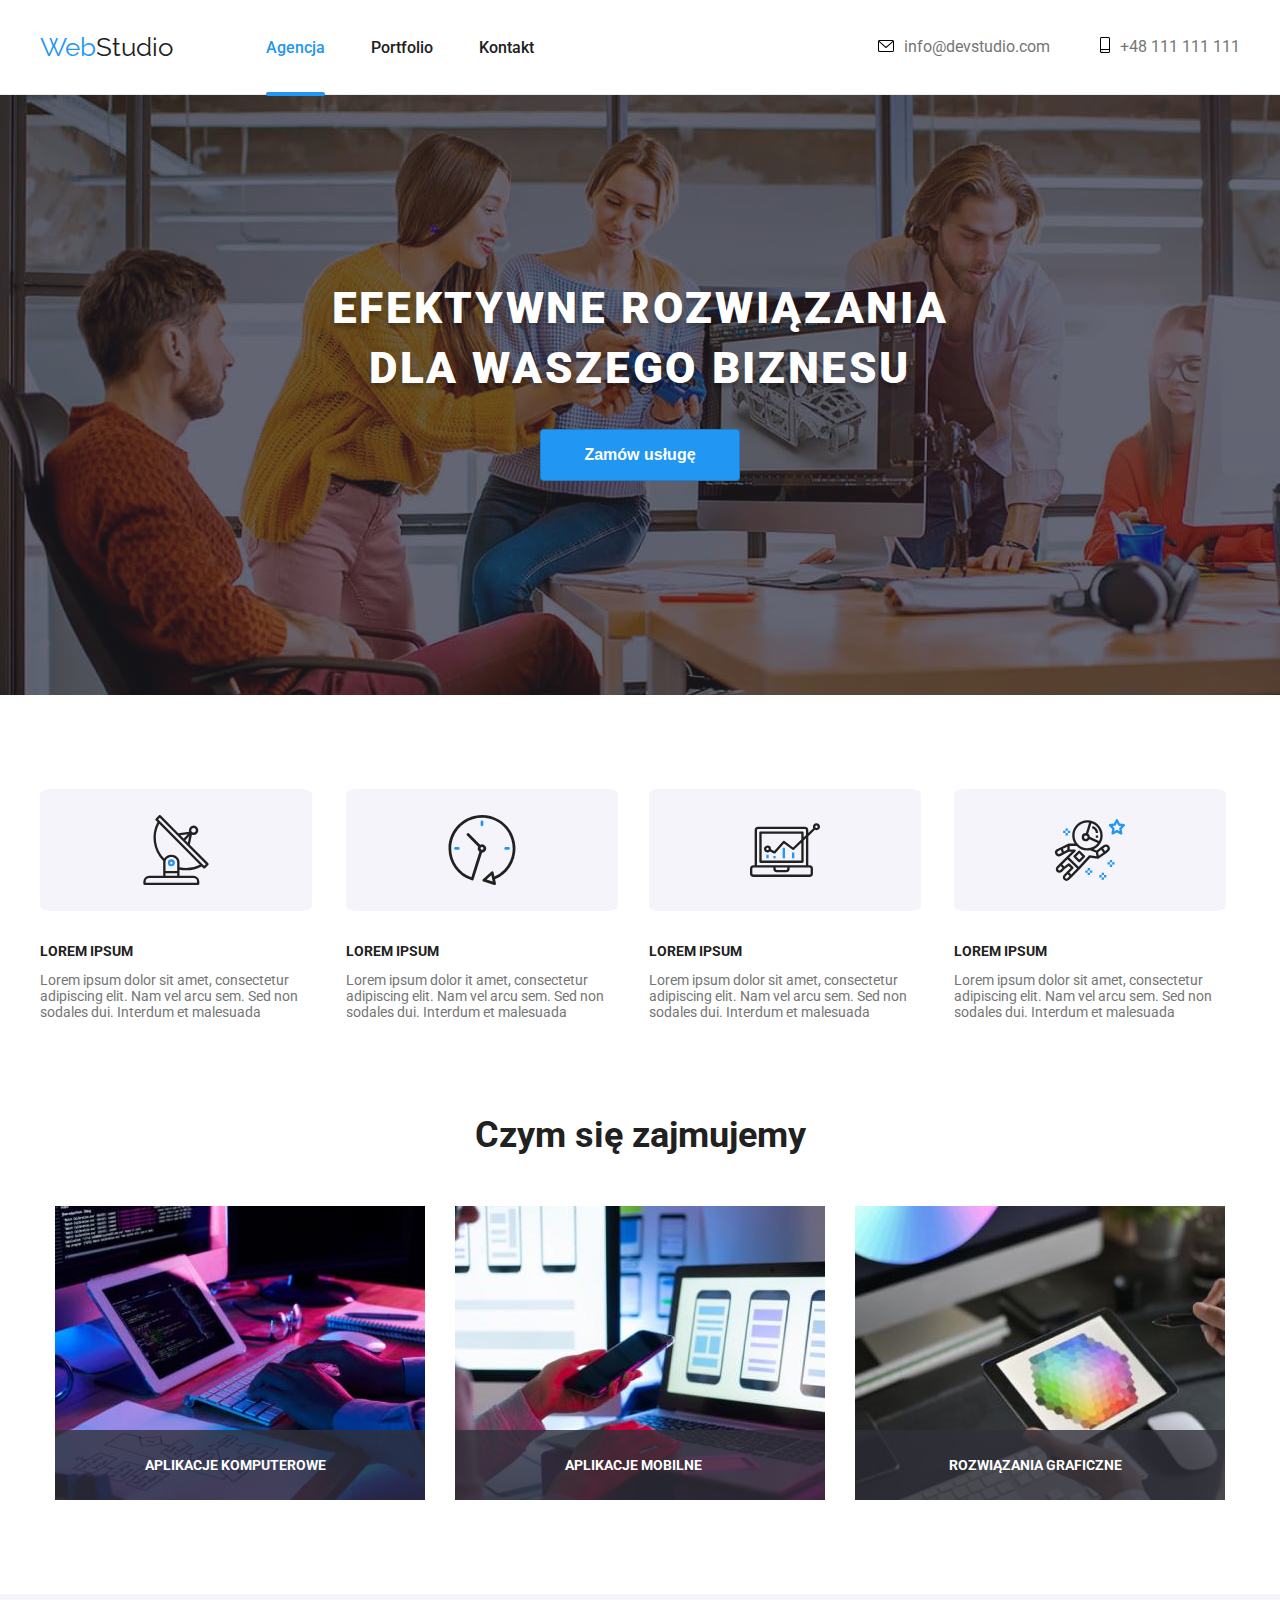
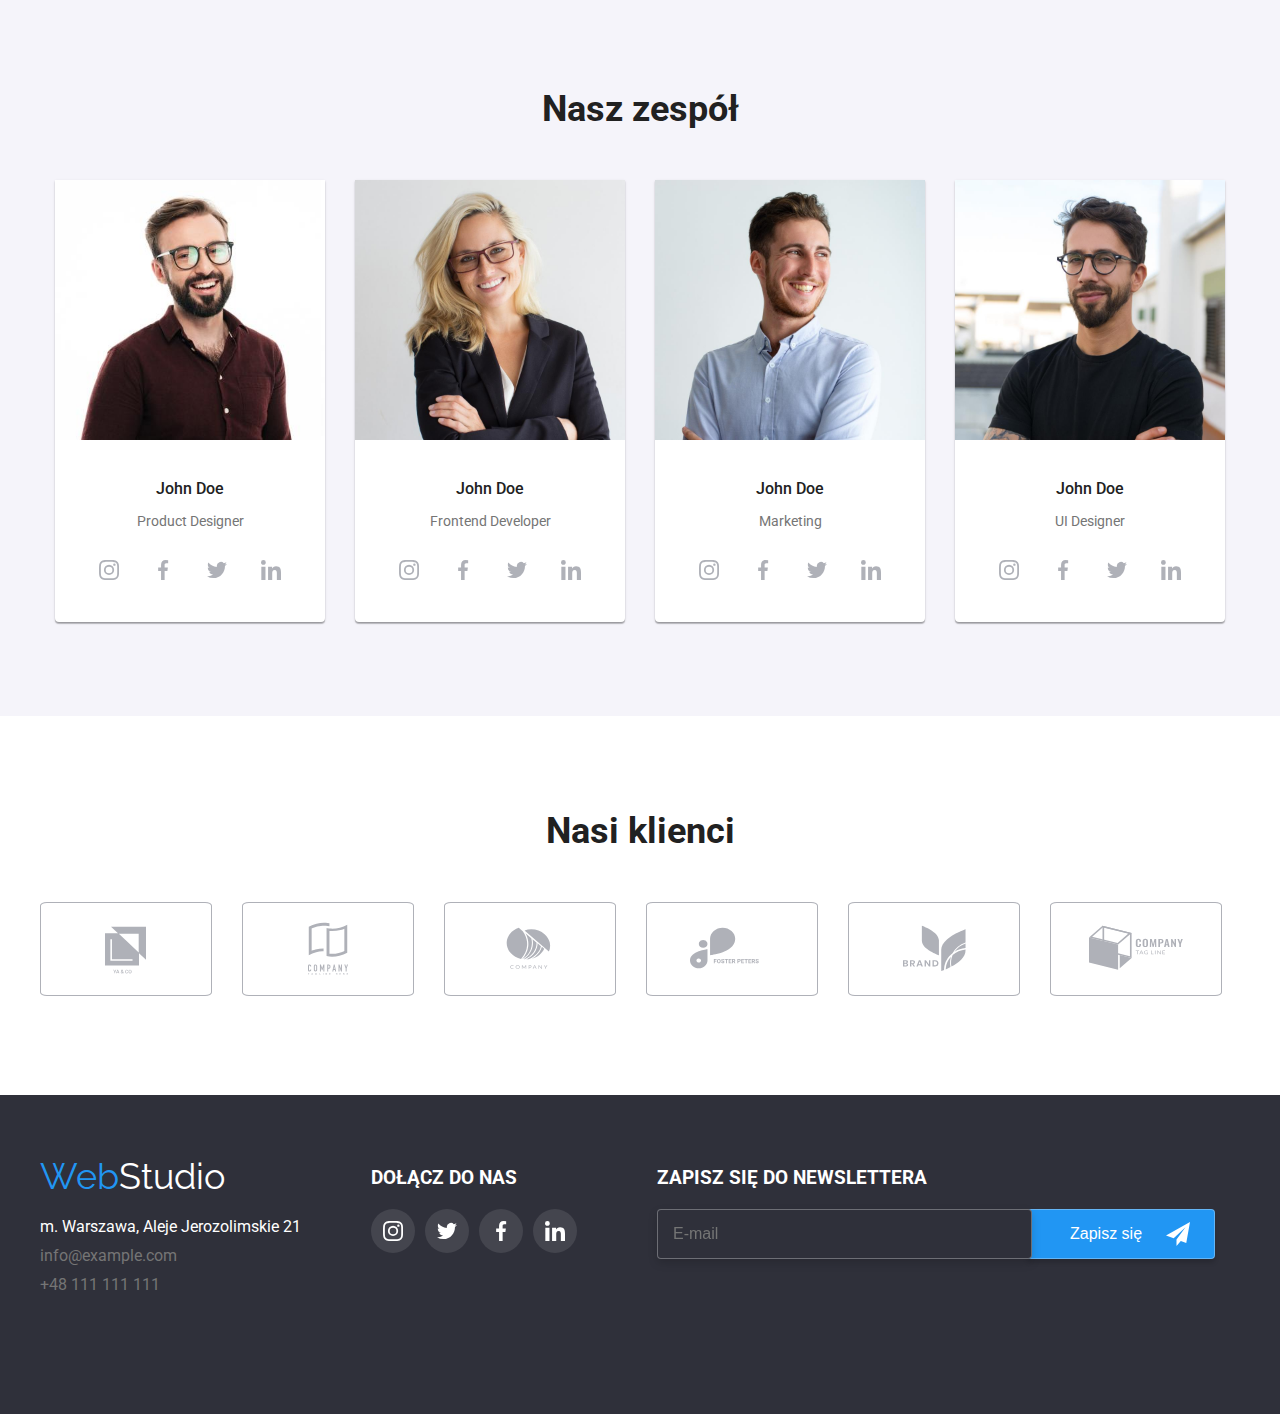
==== commit ab769ece: "Add files via upload" ====
--- a/index.html
+++ b/index.html
@@ -233,12 +233,12 @@
           <div class="container">
             <h2 class="header-secondary">Nasi klienci</h2>
             <ul class="customers">
-              <li class="customers__list"><a><svg width="106" height="60"><use class="customers__svg" href="./images/icons.svg#logo1"></use></svg></a></li>
-              <li class="customers__list"><a><svg width="106" height="60"><use class="customers__svg" href="./images/icons.svg#logo2"></use></svg></a></li>
-              <li class="customers__list"><a><svg width="106" height="60"><use class="customers__svg" href="./images/icons.svg#logo3"></use></svg></a></li>
-              <li class="customers__list"><a><svg width="106" height="60"><use class="customers__svg" href="./images/icons.svg#logo4"></use></svg></a></li>
-              <li class="customers__list"><a><svg width="106" height="60"><use class="customers__svg" href="./images/icons.svg#logo5"></use></svg></a></li>
-              <li class="customers__list"><a><svg width="106" height="60"><use class="customers__svg" href="./images/icons.svg#logo6"></use></svg></a></li>
+              <li class="customers__list"><a><svg class="customers__svg" width="106" height="60"><use  href="./images/icons.svg#logo1"></use></svg></a></li>
+              <li class="customers__list"><a><svg class="customers__svg" width="106" height="60"><use  href="./images/icons.svg#logo2"></use></svg></a></li>
+              <li class="customers__list"><a><svg class="customers__svg" width="106" height="60"><use href="./images/icons.svg#logo3"></use></svg></a></li>
+              <li class="customers__list"><a><svg class="customers__svg" width="106" height="60"><use  href="./images/icons.svg#logo4"></use></svg></a></li>
+              <li class="customers__list"><a><svg class="customers__svg" width="106" height="60"><use href="./images/icons.svg#logo5"></use></svg></a></li>
+              <li class="customers__list"><a><svg class="customers__svg" width="106" height="60"><use href="./images/icons.svg#logo6"></use></svg></a></li>
             </ul>
           </div>
         </section>
@@ -309,7 +309,7 @@
               <textarea name="feedback" rows="5" placeholder="Wprowadź tekst" class="form__textarea"></textarea>
             </label>
             <label class="form__check">
-              <input type="checkbox" name="statement" value="statement" class="form__checkbox"/> <div class="form__checkbox--div"> <svg width="16" height="15" class="form__svg-check"><use href="./images/icons.svg#form-checked"></use></svg></div>
+              <input type="checkbox" name="statement" value="statement" class="form__checkbox"/><div class="form__checkbox--div"><svg width="16" height="15" class="form__svg-check"><use href="./images/icons.svg#form-checked"></use></svg></div>
               Oświadczam iż akceptuję <p class="form--statement">Regulamin </p> i <p class="form--statement">Politykę Prywatności.</p>
             </label>
             <button type="submit" class="form-button">Wyślij</button>
--- a/css/styles.css
+++ b/css/styles.css
@@ -1,5 +1,5 @@
 :root {
-  --color: #212121;
+  --headers-color: #212121;
   --logo-color: #2196f3;
   --logo-ftr: #ffffff;
   --background: #e5e5e5;
@@ -11,6 +11,7 @@
   --social-items: rgba(175, 177, 184, 1);
   --social-items-bg: rgba(255, 255, 255, 0.1);
   --team-icons: #afb1b8;
+  --transition: 250ms cubic-bezier(0.4, 0, 0.2, 1);
 }
 :hover,
 :focus {
@@ -22,7 +23,7 @@
 }
 body {
   font-family: "Roboto", sans-serif;
-  color: var(--color);
+  color: var(--headers-color);
 }
 .container {
   width: 1200px;
@@ -42,7 +43,7 @@
   font-family: "Raleway";
   font-size: 26px;
   text-decoration: none;
-  color: var(--color);
+  color: var(--headers-color);
   display: flex;
   margin-right: 93px;
 }
@@ -59,12 +60,12 @@
   align-items: center;
   text-decoration: none;
   column-gap: 46px;
-  color: var(--color);
+  color: var(--headers-color);
 }
 
 .social-links__link {
   text-decoration: none;
-  color: var(--color);
+  color: var(--headers-color);
   list-style: none;
   display: flex;
   align-items: center;
@@ -137,7 +138,7 @@
 }
 
 .background-img {
-  background: var(--color);
+  background: var(--headers-color);
   background: linear-gradient(
       to right,
       rgba(47, 48, 58, 0.4),
@@ -231,7 +232,7 @@
 
 .header-secondary {
   font-size: 36px;
-  color: var(--color);
+  color: var(--headers-color);
   text-align: center;
   display: block;
   margin-bottom: 50px;
@@ -375,6 +376,7 @@
   width: 170px;
   height: 92px;
   cursor: pointer;
+  fill: var(--logo-ftr);
 }
 .customers__list a {
   display: flex;
@@ -387,7 +389,7 @@
   border: 1px solid var(--logo-color);
 }
 .customers__list a:hover svg {
-  --social-items: var(--logo-color);
+  fill: var(--logo-color);
 }
 
 .customers__svg {
@@ -513,7 +515,7 @@
   filter: drop-shadow(0px 4px 4px rgba(0, 0, 0, 0.15));
   border-radius: 4px;
   padding: 15px;
-  width: calc(100% - 30px);
+  width: calc(100% - 15px);
 }
 .sign-up__email:hover,
 .sign-up__email:focus {
@@ -616,6 +618,7 @@
   display: flex;
   align-items: center;
   justify-content: center;
+  transition: var(--transition);
 }
 .form__svg:focus {
   fill: var(--logo-color);
@@ -654,6 +657,23 @@
   border: 2px solid rgba(33, 33, 33, 1);
   border-radius: 3px;
 }
+.form__checkbox--div,
+.form__checkbox--div svg {
+  transition: 250ms cubic-bezier(0.4, 0, 0.2, 1);
+}
+
+.form__svg-check {
+  position: relative;
+  display: none;
+}
+.form__checkbox:checked + .form__checkbox--div {
+  background: var(--logo-color);
+  border: 2px solid var(--logo-color);
+}
+.form__checkbox:checked + .form__checkbox--div svg {
+  display: block;
+  fill: var(--logo-ftr);
+}
 .form--statement {
   color: var(--logo-color);
   text-decoration: underline;
@@ -661,13 +681,6 @@
   letter-spacing: 0.03em;
   margin: 0px 3px 0px 3px;
 }
-.form__svg-check svg {
-  position: relative;
-  appearance: none;
-}
-.form__checkbox--div:checked {
-  position: relative;
-}
 .form-button {
   display: inline-flex;
   align-items: center;
@@ -710,6 +723,7 @@
 .button-portfolio:hover,
 .button-portfolio:focus {
   background-color: var(--logo-color);
+  border-color: #2196f3;
   color: var(--logo-ftr);
   box-shadow: 0px 3px 1px rgba(0, 0, 0, 0.1), 0px 1px 2px rgba(0, 0, 0, 0.08),
     0px 2px 2px rgba(0, 0, 0, 0.12);
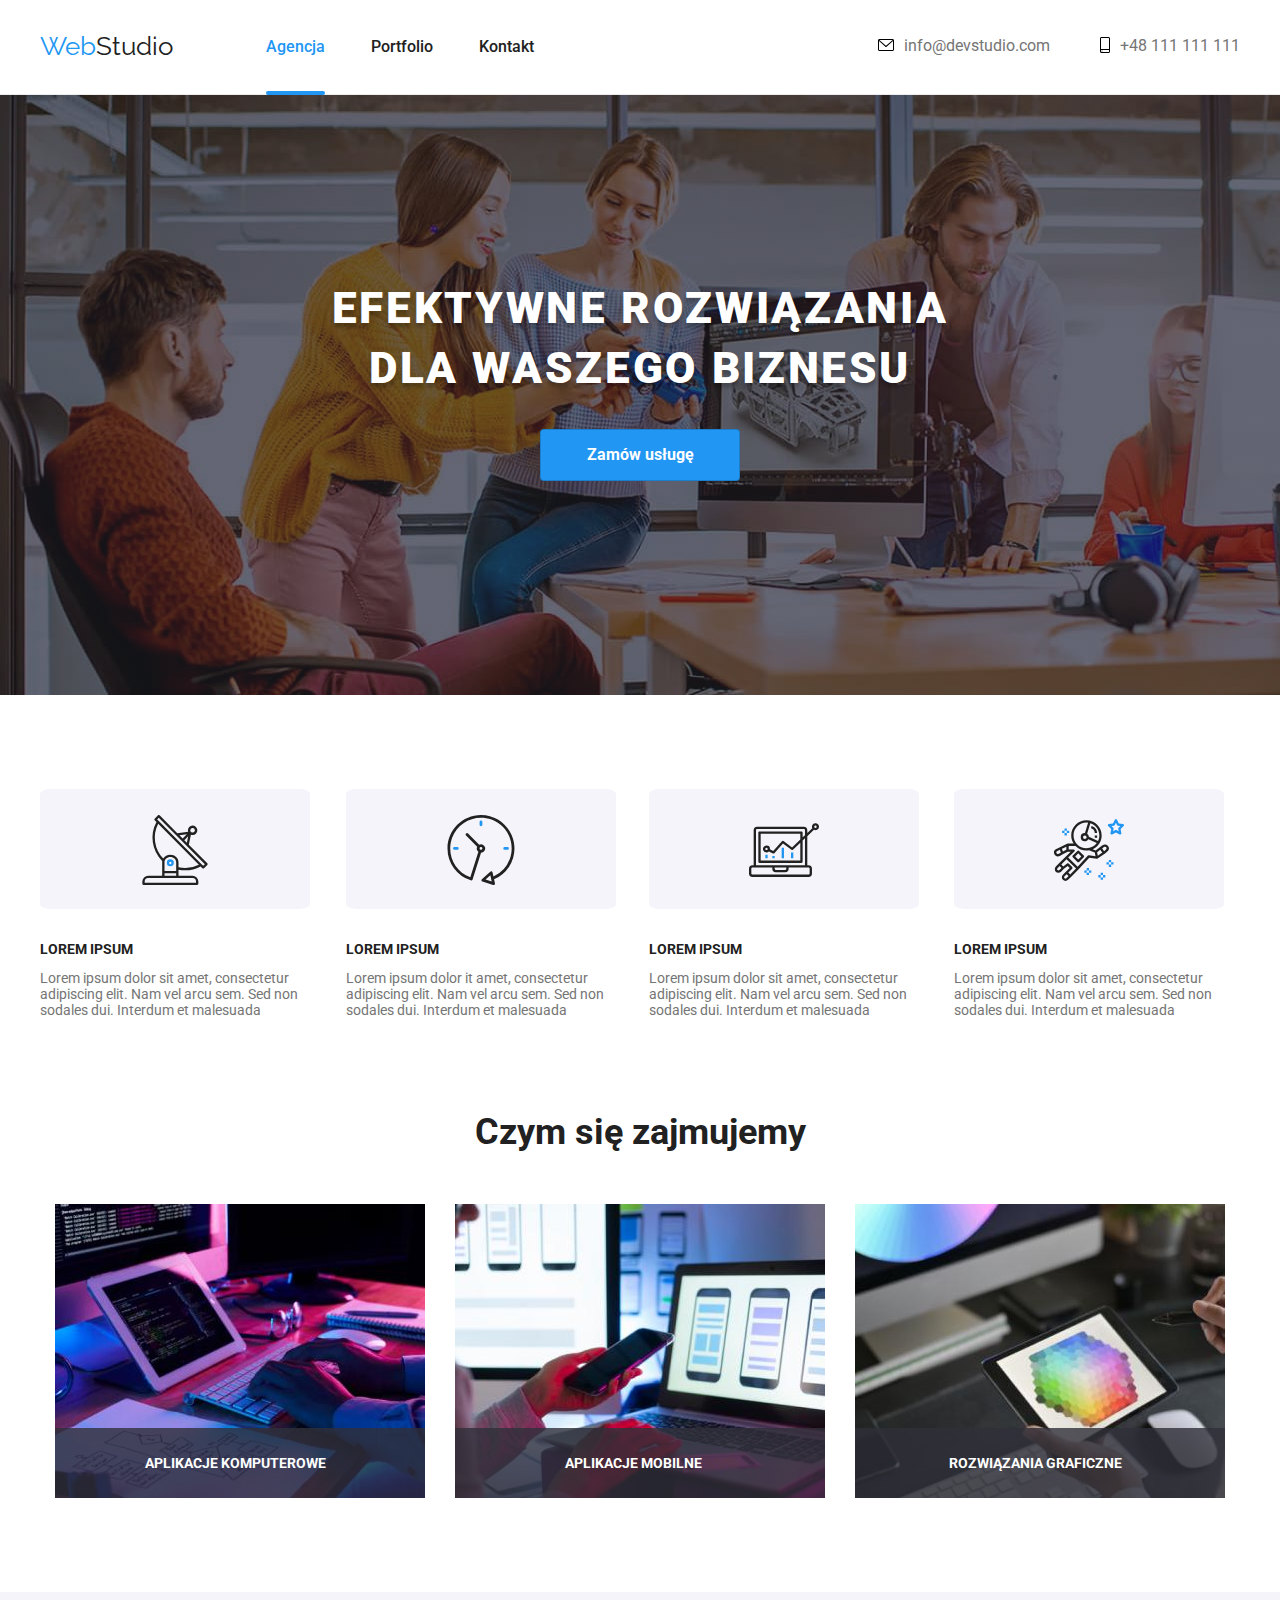
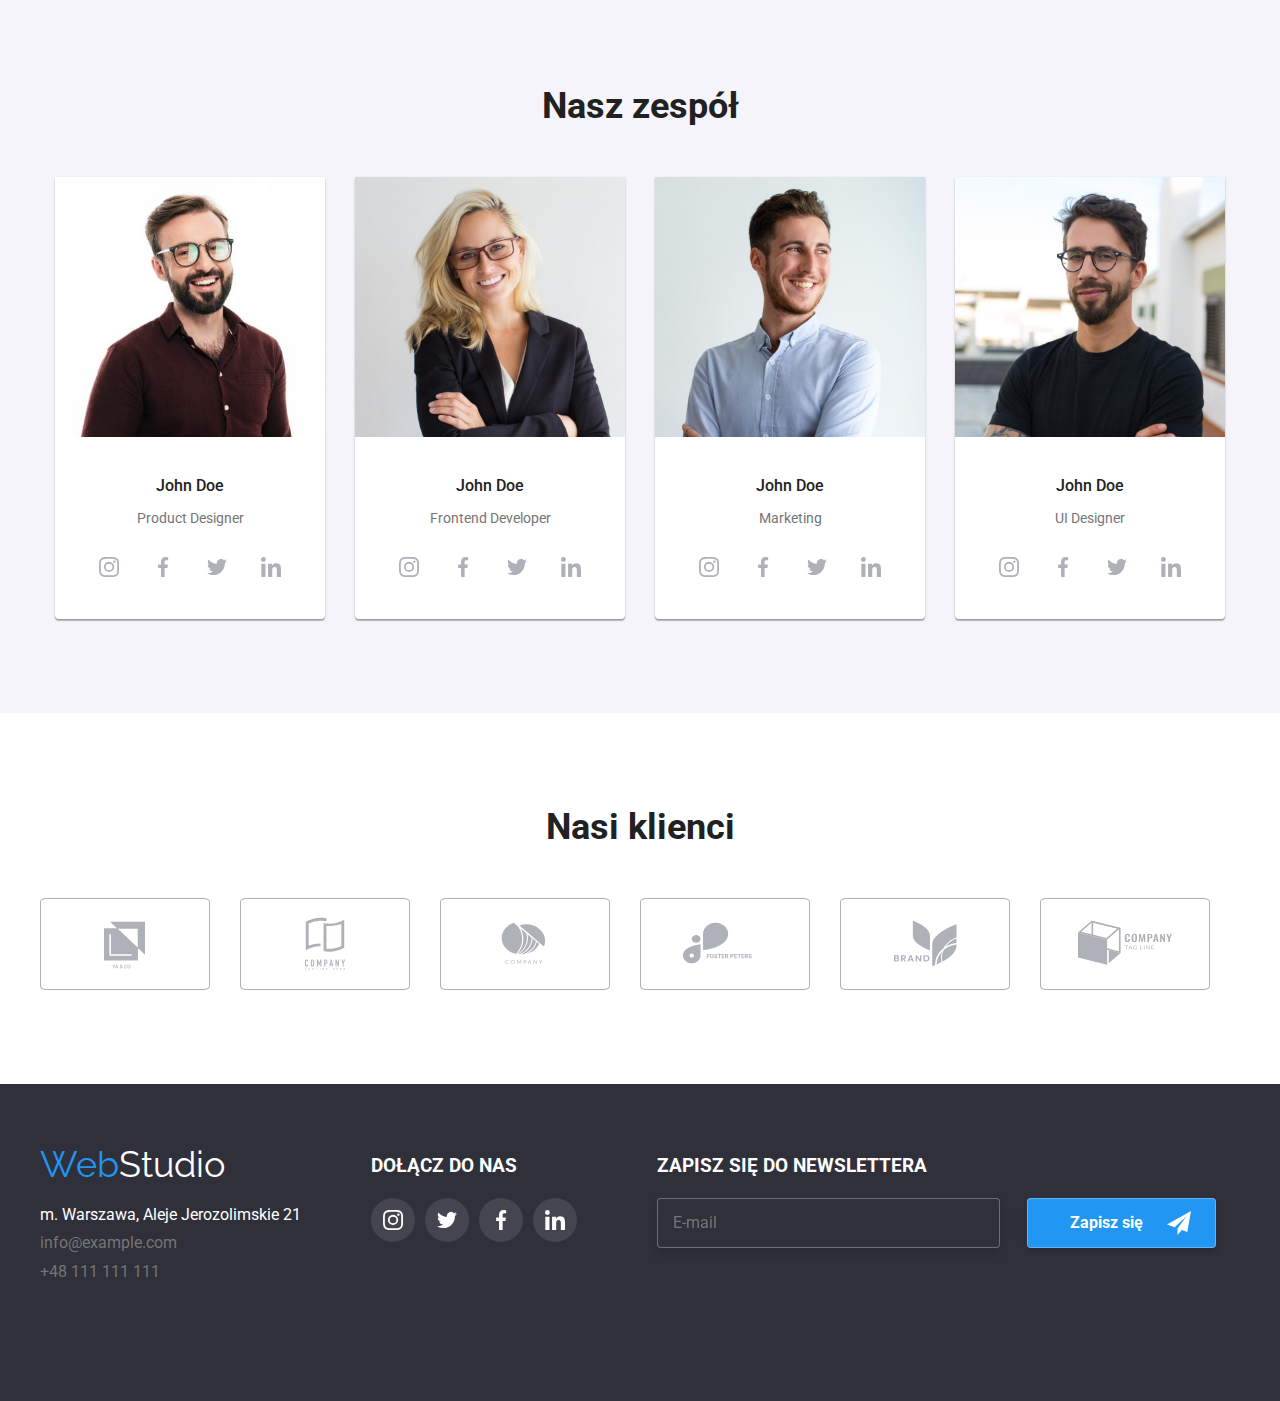
==== commit de26c1b3: "Add files via upload" ====
--- a/index.html
+++ b/index.html
@@ -8,13 +8,13 @@
     <link rel="preconnect" href="https://fonts.gstatic.com" crossorigin />
     <link
       rel="stylesheet"
-      href="./css/modern-normalize.css"
+      href="css/modern-normalize.min.css"
     />
     <link
       href="https://fonts.googleapis.com/css2?family=Kaushan+Script&family=Raleway:wght@700&family=Roboto:ital,wght@0,100;0,400;0,500;0,700;0,900;1,700&display=swap"
       rel="stylesheet"
     />
-    <link rel="stylesheet" href="css/styles.css" />
+    <link rel="stylesheet" href="./css/styles.css" />
 
     <title>Studio</title>
   </head>
@@ -233,7 +233,7 @@
           <div class="container">
             <h2 class="header-secondary">Nasi klienci</h2>
             <ul class="customers">
-              <li class="customers__list"><a><svg class="customers__svg" width="106" height="60"><use  href="./images/icons.svg#logo1"></use></svg></a></li>
+              <li class="customers__list"><a ><svg class="customers__svg" width="106" height="60"><use  href="./images/icons.svg#logo1"></use></svg></a></li>
               <li class="customers__list"><a><svg class="customers__svg" width="106" height="60"><use  href="./images/icons.svg#logo2"></use></svg></a></li>
               <li class="customers__list"><a><svg class="customers__svg" width="106" height="60"><use href="./images/icons.svg#logo3"></use></svg></a></li>
               <li class="customers__list"><a><svg class="customers__svg" width="106" height="60"><use  href="./images/icons.svg#logo4"></use></svg></a></li>
--- a/css/styles.css
+++ b/css/styles.css
@@ -394,7 +394,6 @@
 
 .customers__svg {
   fill: var(--social-items);
-  padding: 18px 32px;
 }
 .footer {
   background-color: var(--ftr-background);
@@ -529,7 +528,7 @@
   border-radius: 4px;
   cursor: pointer;
   color: var(--logo-ftr);
-  font-weight: 700px;
+  font-weight: 700;
   font-size: 16px;
   display: flex;
   justify-content: center;
